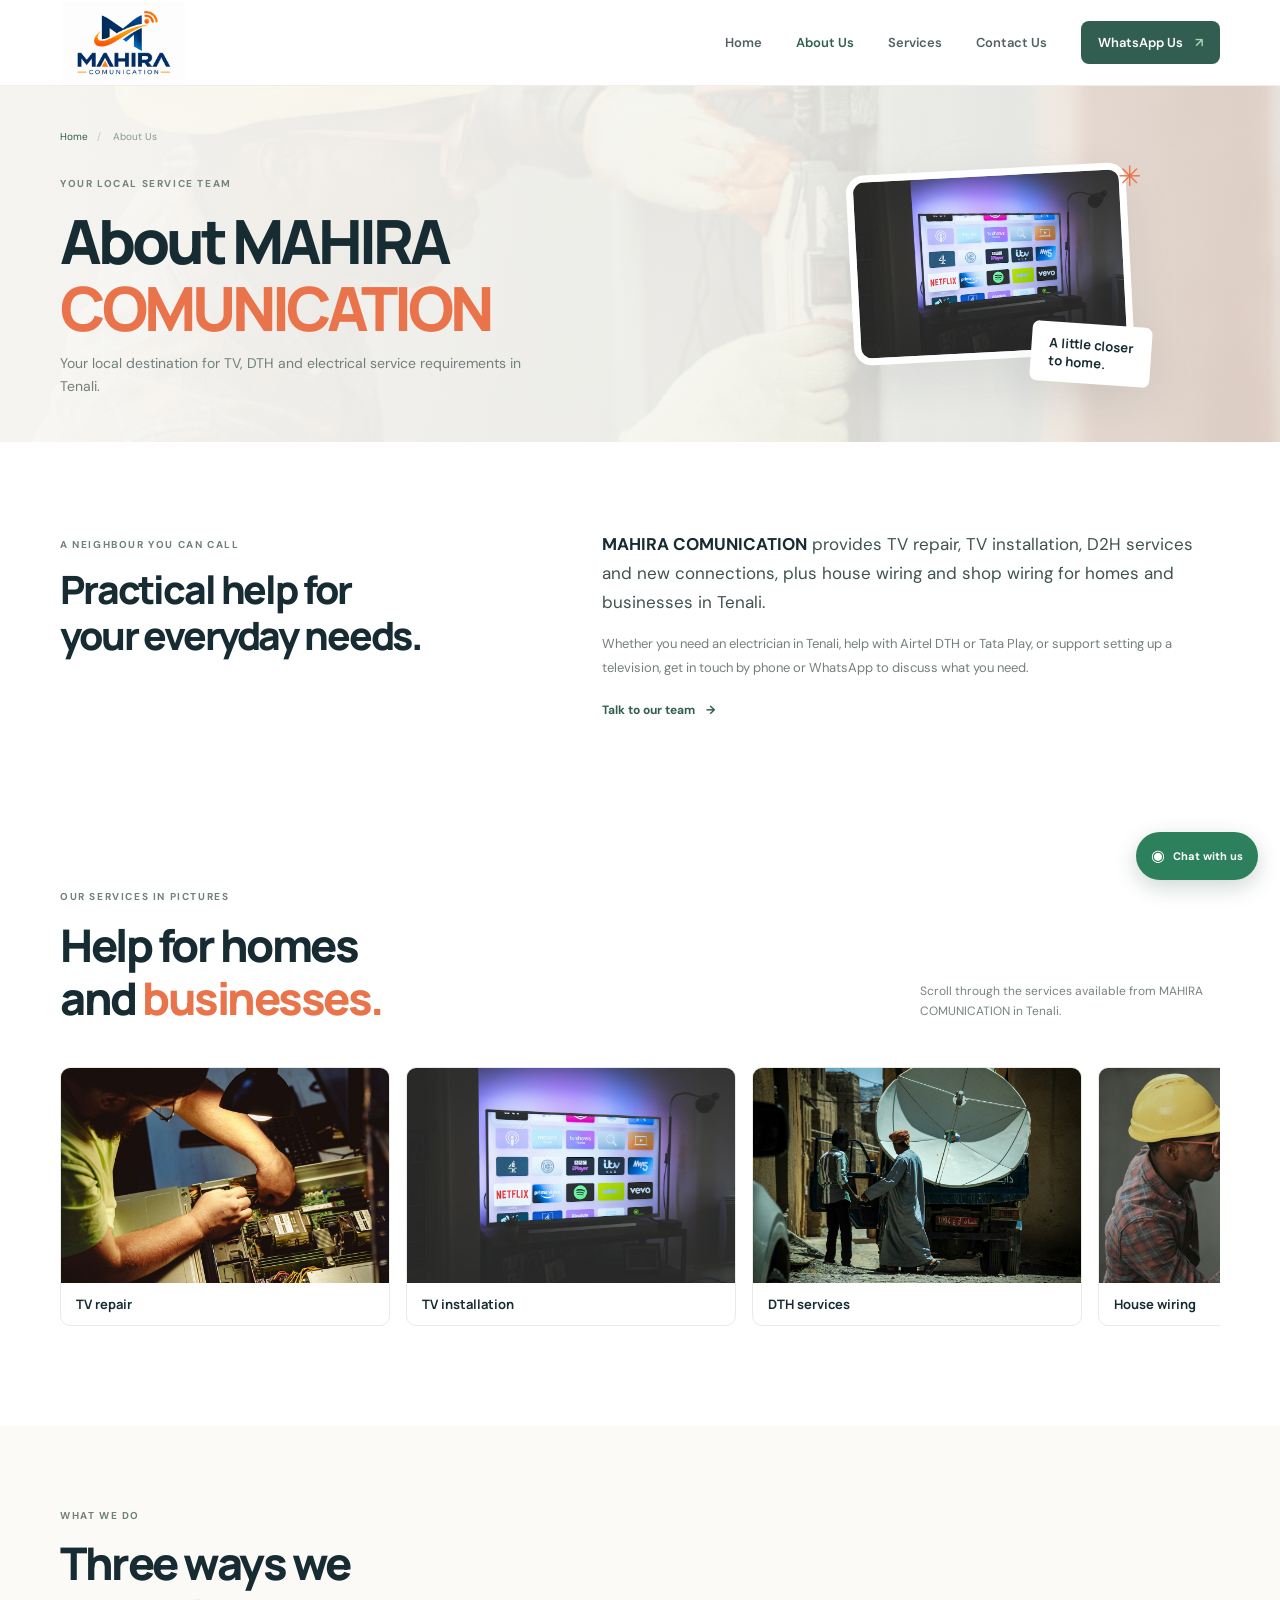
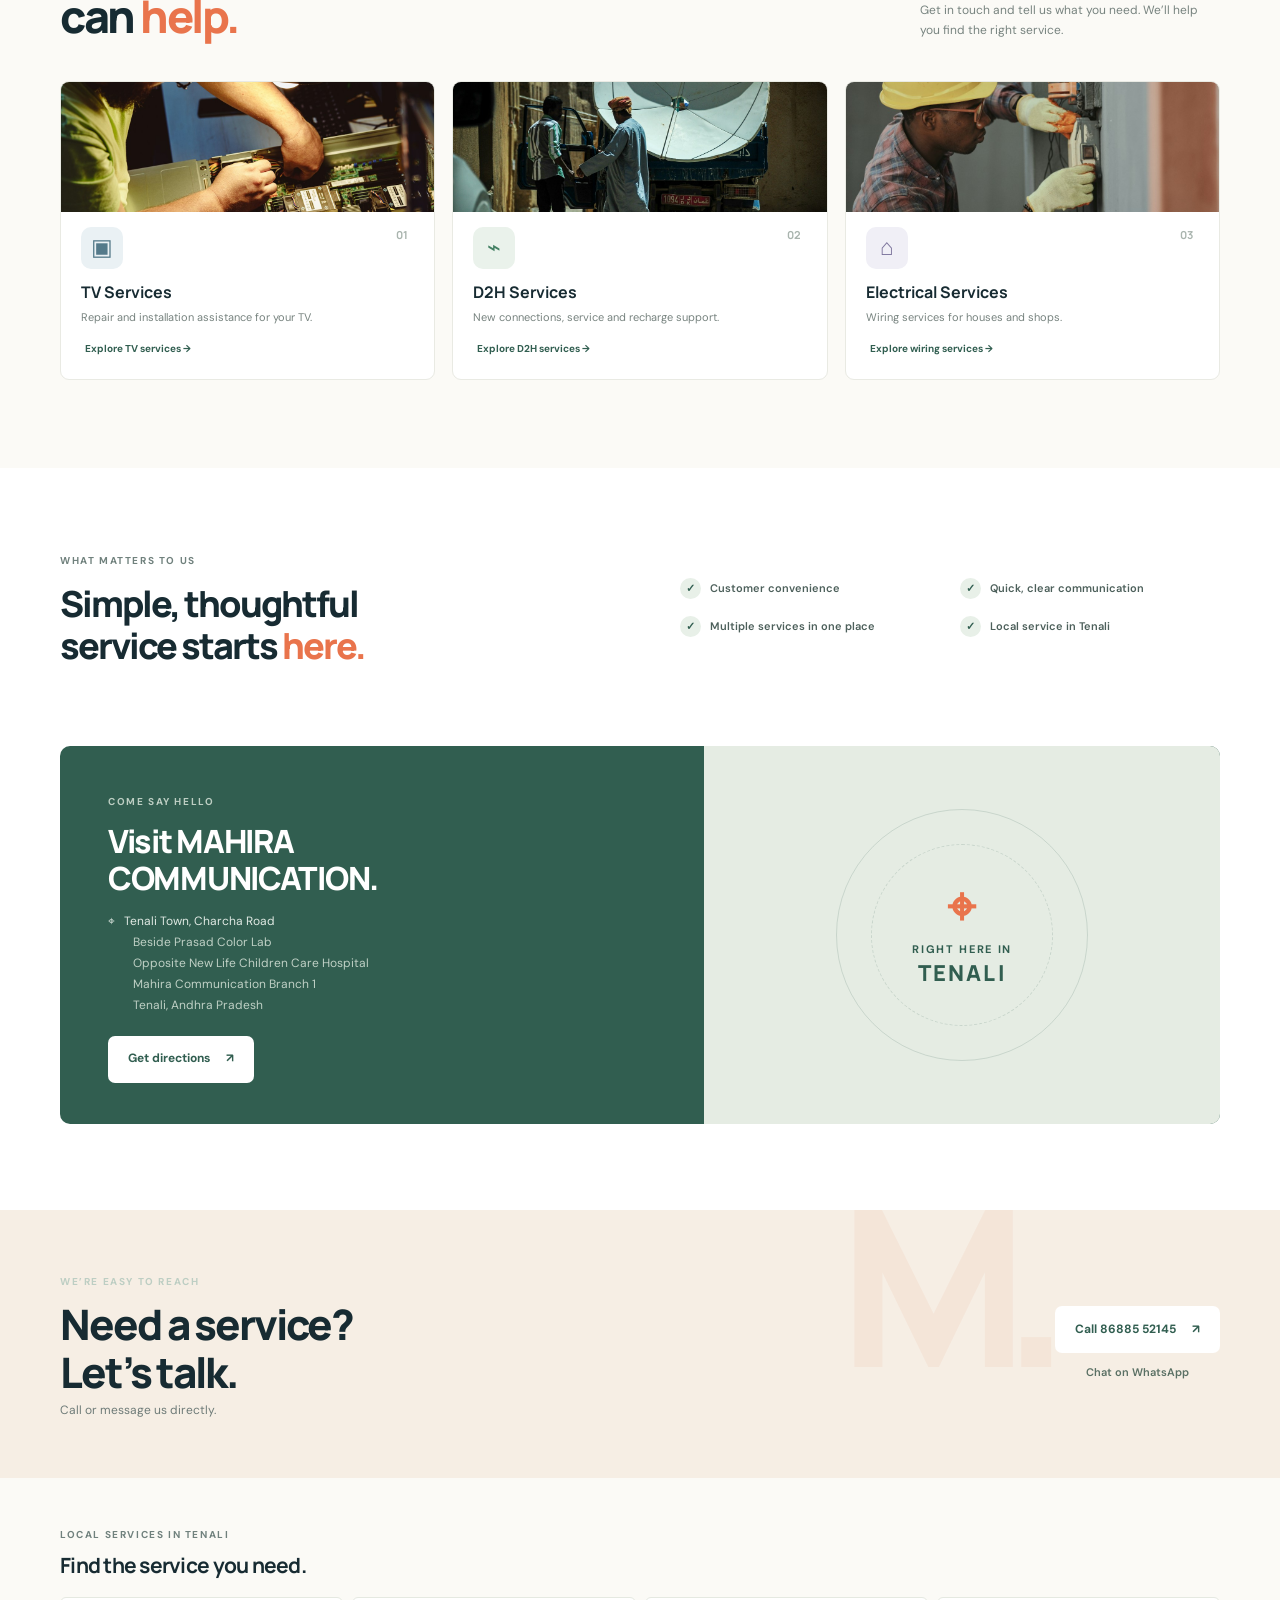
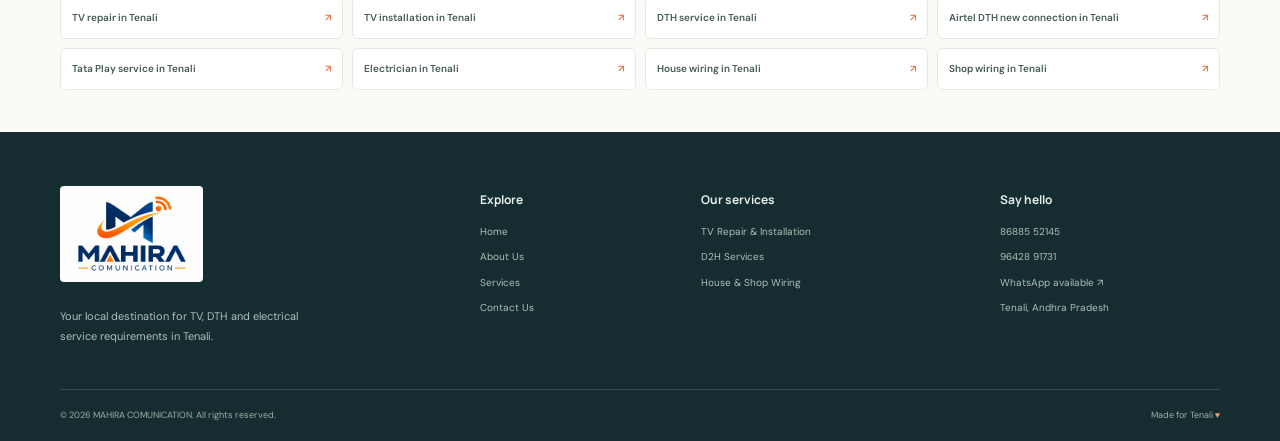
==== about.html @ 8d6451bc "Add MAHIRA COMUNICATION website" ====
<!doctype html>
<html lang="en">
<head>
  <meta charset="utf-8">
  <meta name="viewport" content="width=device-width, initial-scale=1">
  <title>About MAHIRA COMUNICATION | TV &amp; Wiring Services in Tenali</title>
  <meta name="description" content="Meet your local Tenali team for TV repair, TV installation, DTH service, house wiring and shop wiring. Visit MAHIRA COMUNICATION on Charcha Road.">
  <link rel="preconnect" href="https://fonts.googleapis.com"><link rel="preconnect" href="https://fonts.gstatic.com" crossorigin>
  <link href="https://fonts.googleapis.com/css2?family=DM+Sans:wght@400;500;600;700&family=Manrope:wght@400;500;600;700;800&display=swap" rel="stylesheet"><link rel="stylesheet" href="styles.css"><script src="script.js" defer></script>
</head>
<body>
  <header class="site-header"><div class="container header-inner"><a class="brand" href="index.html" aria-label="MAHIRA COMUNICATION home"><img class="brand-logo" src="images/logo.png" alt="MAHIRA COMUNICATION"></a><button class="menu-toggle" type="button" aria-expanded="false" aria-controls="primary-nav" aria-label="Open navigation"><span></span><span></span></button><nav class="primary-nav" id="primary-nav" aria-label="Main navigation"><a href="index.html">Home</a><a class="active" aria-current="page" href="about.html">About Us</a><a href="services.html">Services</a><a href="contact.html">Contact Us</a><a class="nav-whatsapp" href="https://wa.me/918688552145" target="_blank" rel="noopener noreferrer">WhatsApp Us <span>↗</span></a></nav></div></header>
  <main>
    <section class="page-hero about-page-hero"><div class="container page-hero-inner"><div><div class="breadcrumbs"><a href="index.html">Home</a><span>/</span> About Us</div><span class="eyebrow">YOUR LOCAL SERVICE TEAM</span><h1>About MAHIRA<br><span>COMUNICATION</span></h1><p>Your local destination for TV, DTH and electrical service requirements in Tenali.</p></div><div class="page-hero-art about-art"><img class="page-hero-photo" src="images/tv-installation.jpg" alt="Television set up in a home"><span class="about-art-label">A little closer<br>to home.</span><span class="about-art-spark">✳</span></div></div></section>
    <section class="section about-intro"><div class="container about-columns"><div><span class="eyebrow">A NEIGHBOUR YOU CAN CALL</span><h2>Practical help for<br>your everyday needs.</h2></div><div class="about-body"><p class="large-copy"><b>MAHIRA COMUNICATION</b> provides TV repair, TV installation, D2H services and new connections, plus house wiring and shop wiring for homes and businesses in Tenali.</p><p>Whether you need an electrician in Tenali, help with Airtel DTH or Tata Play, or support setting up a television, get in touch by phone or WhatsApp to discuss what you need.</p><a class="text-link" href="contact.html">Talk to our team <span>→</span></a></div></div></section>
    <section class="about-gallery-section"><div class="container"><div class="section-heading"><div><span class="eyebrow">OUR SERVICES IN PICTURES</span><h2>Help for homes<br>and <span class="text-accent">businesses.</span></h2></div><p class="heading-note">Scroll through the services available from MAHIRA COMUNICATION in Tenali.</p></div><div class="about-gallery-track" tabindex="0" role="region" aria-label="Scrollable gallery of our local services"><figure class="about-gallery-card"><img src="images/electronics-technician.jpg" alt="Adult male technician repairing electronic equipment"><figcaption>TV repair</figcaption></figure><figure class="about-gallery-card"><img src="images/tv-installation.jpg" alt="Television set up in a home"><figcaption>TV installation</figcaption></figure><figure class="about-gallery-card"><img src="images/dth-technicians.jpg" alt="Two men handling a satellite dish"><figcaption>DTH services</figcaption></figure><figure class="about-gallery-card"><img src="images/house-wiring.jpg" alt="Electrician working on a home electrical panel"><figcaption>House wiring</figcaption></figure><figure class="about-gallery-card"><img src="images/shop-wiring.jpg" alt="Electrician working on an electrical control panel"><figcaption>Shop wiring</figcaption></figure></div></div></section>
    <section class="about-offerings"><div class="container"><div class="section-heading"><div><span class="eyebrow">WHAT WE DO</span><h2>Three ways we<br>can <span class="text-accent">help.</span></h2></div><p class="heading-note">Get in touch and tell us what you need. We’ll help you find the right service.</p></div><div class="offer-grid"><a class="offer-card" href="services.html#tv-repair"><img class="offer-image" src="images/electronics-technician.jpg" alt="Adult male technician repairing electronic equipment"><span class="offer-number">01</span><span class="service-icon icon-blue">▣</span><h3>TV Services</h3><p>Repair and installation assistance for your TV.</p><span class="offer-link">Explore TV services →</span></a><a class="offer-card" href="services.html#d2h"><img class="offer-image" src="images/dth-technicians.jpg" alt="Two men handling a satellite dish"><span class="offer-number">02</span><span class="service-icon icon-green">⌁</span><h3>D2H Services</h3><p>New connections, service and recharge support.</p><span class="offer-link">Explore D2H services →</span></a><a class="offer-card" href="services.html#wiring"><img class="offer-image" src="images/house-wiring.jpg" alt="Electrician working on an electrical panel"><span class="offer-number">03</span><span class="service-icon icon-purple">⌂</span><h3>Electrical Services</h3><p>Wiring services for houses and shops.</p><span class="offer-link">Explore wiring services →</span></a></div></div></section>
    <section class="section focus-section"><div class="container focus-grid"><div><span class="eyebrow">WHAT MATTERS TO US</span><h2>Simple, thoughtful<br>service starts <span class="text-accent">here.</span></h2></div><div class="focus-list"><div><span>✓</span> Customer convenience</div><div><span>✓</span> Quick, clear communication</div><div><span>✓</span> Multiple services in one place</div><div><span>✓</span> Local service in Tenali</div></div></div></section>
    <section class="address-section"><div class="container address-card"><div class="address-content"><span class="eyebrow eyebrow-light">COME SAY HELLO</span><h2>Visit MAHIRA<br>COMMUNICATION.</h2><p>⌖ &nbsp; Tenali Town, Charcha Road<br><span class="address-indent">Beside Prasad Color Lab<br>Opposite New Life Children Care Hospital<br>Mahira Communication Branch 1<br>Tenali, Andhra Pradesh</span></p><a class="button button-white" href="https://www.google.com/maps/search/?api=1&amp;query=Mahira+Communication+Charcha+Road+Tenali+Andhra+Pradesh" target="_blank" rel="noopener noreferrer">Get directions <span>↗</span></a></div><div class="address-decoration"><div class="address-map-pin">⌖</div><span>RIGHT HERE IN<br><b>TENALI</b></span></div></div></section>
    <section class="cta-section"><div class="container cta-inner"><div><span class="eyebrow eyebrow-light">WE’RE EASY TO REACH</span><h2>Need a service?<br>Let’s talk.</h2><p>Call or message us directly.</p></div><div class="cta-actions"><a class="button button-white" href="tel:+918688552145">Call 86885 52145 <span>↗</span></a><a class="cta-phone-secondary" href="https://wa.me/918688552145" target="_blank" rel="noopener noreferrer">Chat on WhatsApp</a></div><span class="cta-decoration">M.</span></div></section>
    <section class="local-services"><div class="container"><span class="eyebrow">LOCAL SERVICES IN TENALI</span><h2>Find the service you need.</h2><nav class="local-service-links" aria-label="Services in Tenali"><a href="services.html#tv-repair">TV repair in Tenali <span>↗</span></a><a href="services.html#tv-installation">TV installation in Tenali <span>↗</span></a><a href="services.html#d2h">DTH service in Tenali <span>↗</span></a><a href="services.html#d2h">Airtel DTH new connection in Tenali <span>↗</span></a><a href="services.html#d2h">Tata Play service in Tenali <span>↗</span></a><a href="services.html#wiring">Electrician in Tenali <span>↗</span></a><a href="services.html#wiring">House wiring in Tenali <span>↗</span></a><a href="services.html#shop-wiring">Shop wiring in Tenali <span>↗</span></a></nav></div></section>
  </main>
  <footer class="site-footer"><div class="container"><div class="footer-main"><div class="footer-about"><a class="brand brand-footer" href="index.html" aria-label="MAHIRA COMUNICATION home"><img class="brand-logo" src="images/logo.png" alt="MAHIRA COMUNICATION"></a><p>Your local destination for TV, DTH and electrical service requirements in Tenali.</p></div><div class="footer-links"><h3>Explore</h3><a href="index.html">Home</a><a href="about.html">About Us</a><a href="services.html">Services</a><a href="contact.html">Contact Us</a></div><div class="footer-links"><h3>Our services</h3><a href="services.html#tv-repair">TV Repair &amp; Installation</a><a href="services.html#d2h">D2H Services</a><a href="services.html#wiring">House &amp; Shop Wiring</a></div><div class="footer-links footer-contact"><h3>Say hello</h3><a href="tel:+918688552145">86885 52145</a><a href="tel:+919642891731">96428 91731</a><a href="https://wa.me/918688552145" target="_blank" rel="noopener noreferrer">WhatsApp available ↗</a><span>Tenali, Andhra Pradesh</span></div></div><div class="footer-bottom"><span>© 2026 MAHIRA COMUNICATION. All rights reserved.</span><span>Made for Tenali <i>♥</i></span></div></div></footer><a class="floating-whatsapp" href="https://wa.me/918688552145" target="_blank" rel="noopener noreferrer" aria-label="Chat with MAHIRA COMUNICATION on WhatsApp"><span>◉</span><b>Chat with us</b></a>
</body>
</html>
---- styles.css ----
:root{--ink:#172b32;--muted:#697a7d;--cream:#fbfaf6;--paper:#fff;--line:#e8e8e0;--orange:#e9744c;--orange-dark:#cf5e38;--green:#315e50;--green-dark:#244b40;--pale-green:#edf3ef;--blue:#eaf1f4;--shadow:0 18px 50px rgba(23,43,50,.08);--font-body:"DM Sans",sans-serif;--font-heading:"Manrope",sans-serif}*{box-sizing:border-box}html{scroll-behavior:smooth}body{margin:0;color:var(--ink);background:var(--paper);font:16px/1.65 var(--font-body);-webkit-font-smoothing:antialiased}a{color:inherit;text-decoration:none}button,input,select,textarea{font:inherit}.container{width:min(1160px,calc(100% - 64px));margin:0 auto}.site-header{height:86px;background:rgba(255,255,255,.97);border-bottom:1px solid #efeee9;position:relative;z-index:5}.header-inner{height:100%;display:flex;align-items:center;justify-content:space-between}.brand{display:inline-flex;align-items:center;gap:11px}.brand-mark{width:42px;height:42px;display:grid;place-content:center;border-radius:13px;background:var(--green);color:#fff;font:800 20px var(--font-heading);letter-spacing:-2px}.brand-mark span{color:#f6a178}.brand-name{display:flex;flex-direction:column;font:800 13px/1.3 var(--font-heading);letter-spacing:.045em}.brand-name b{font-weight:800}.brand-name small{margin-top:3px;color:#74817f;font:700 9px var(--font-body);letter-spacing:.13em}.primary-nav{display:flex;align-items:center;gap:34px;font-size:13px;font-weight:600;color:#536164}.primary-nav>a:not(.nav-whatsapp){transition:color .2s}.primary-nav>a:hover,.primary-nav>a.active{color:var(--green)}.nav-whatsapp{padding:11px 17px;border-radius:8px;color:white;background:var(--green);transition:background .2s}.nav-whatsapp:hover{background:var(--green-dark)}.nav-whatsapp span{margin-left:9px;color:#a9d2b6}.menu-toggle{display:none}.hero{position:relative;overflow:hidden;background:var(--cream);padding:72px 0 0}.hero-grid{display:grid;grid-template-columns:1fr 1fr;align-items:center;min-height:445px;padding-bottom:64px}.hero-copy{padding:8px 0 23px}.eyebrow{display:inline-block;color:#70817d;font-size:10px;line-height:1.5;font-weight:700;letter-spacing:.16em}.eyebrow-dot{display:inline-block;width:7px;height:7px;background:var(--orange);border-radius:50%;margin:0 8px 1px 0}.hero h1,.page-hero h1{font:800 clamp(43px,5.2vw,68px)/1.09 var(--font-heading);letter-spacing:-.065em;margin:19px 0 17px}.hero h1 span,.page-hero h1 span{color:var(--orange)}.hero-lead{max-width:440px;margin:0;color:#45585a;font-size:18px;line-height:1.6}.hero-services{margin:12px 0 27px;color:#71807f;font-size:12px}.hero-services i{font-style:normal;color:var(--orange);padding:0 4px}.button-row{display:flex;gap:12px;align-items:center;flex-wrap:wrap}.button{display:inline-flex;min-height:47px;align-items:center;justify-content:center;gap:16px;padding:0 19px;border:1px solid transparent;border-radius:7px;font-size:12px;font-weight:700;transition:transform .2s,background .2s,border-color .2s}.button:hover{transform:translateY(-2px)}.button-primary{background:var(--orange);color:#fff}.button-primary:hover{background:var(--orange-dark)}.button-light{background:#fff;border-color:#e9e8e1;color:var(--ink)}.button-light:hover{border-color:#bac9bd}.button-icon{font-weight:700;transform:rotate(-45deg);font-size:14px}.whatsapp-glyph{color:#328d69;font-size:18px}.hero-note{margin-top:20px;color:#788381;font-size:11px}.note-check{display:inline-grid;place-items:center;width:17px;height:17px;margin-right:6px;border-radius:50%;background:#e3eee4;color:var(--green);font-weight:bold}.hero-visual{height:420px;position:relative;display:grid;place-items:center}.hero-visual img{position:relative;width:min(100%,490px);z-index:1;filter:drop-shadow(0 23px 21px rgba(40,56,50,.11))}.visual-orbit{position:absolute;border:1px solid #e4e6dd;border-radius:50%}.orbit-one{width:365px;height:365px}.orbit-two{width:285px;height:285px;border-style:dashed;opacity:.7}.visual-tag{position:absolute;z-index:2;display:flex;align-items:center;gap:10px;padding:11px 14px;border:1px solid #efeee9;border-radius:8px;background:#fff;box-shadow:0 10px 28px rgba(23,43,50,.08)}.tag-top{top:63px;right:-7px}.tag-bottom{bottom:46px;left:7px}.tag-icon{display:grid;place-items:center;width:33px;height:33px;border-radius:8px;background:#e8f1e8;color:var(--green);font-size:20px}.tag-orange{background:#fcf0e9;color:var(--orange)}.visual-tag b,.visual-tag small{display:block}.visual-tag b{font-size:11px}.visual-tag small{color:#899391;font-size:9px}.visual-spark{position:absolute;color:var(--orange);font-size:22px}.spark-one{top:63px;left:27px}.spark-two{right:22px;bottom:94px;color:#9cb89f}.hero-bottom{border-top:1px solid #ecece4}.hero-bottom-inner{height:56px;display:flex;align-items:center;justify-content:space-between;color:#85908d;font-size:9px;font-weight:700;letter-spacing:.12em}.hero-bottom-inner i{font-style:normal;color:var(--orange)}.hero-location{color:#4d625c;font-size:11px;letter-spacing:0}.section{padding:94px 0}.section-heading{display:flex;align-items:flex-end;justify-content:space-between;margin-bottom:38px}.section-heading h2,.why-intro h2,.location-inner h2,.about-columns h2,.focus-grid h2{font:800 clamp(32px,4vw,45px)/1.18 var(--font-heading);letter-spacing:-.055em;margin:10px 0 0}.text-accent{color:var(--orange)}.text-link{font-size:12px;font-weight:700;color:var(--green)}.text-link span{display:inline-block;margin-left:8px;transition:transform .2s}.text-link:hover span{transform:translateX(4px)}.service-grid{display:grid;grid-template-columns:repeat(4,1fr);gap:15px}.service-card{position:relative;min-height:216px;padding:22px 19px;border:1px solid #ebece6;border-radius:9px;background:white;transition:transform .2s,box-shadow .2s,border-color .2s}.service-card:hover{transform:translateY(-4px);box-shadow:var(--shadow);border-color:#d9e2d9}.service-icon{display:grid;place-items:center;width:42px;height:42px;border-radius:10px;font-size:23px;font-weight:500}.icon-blue{color:#547a8a;background:#eaf1f4}.icon-orange{color:#cf704d;background:#fcf0e9}.icon-green{color:#438063;background:#eaf2eb}.icon-purple{color:#7b739b;background:#f0eff6}.icon-yellow{color:#a5873e;background:#f8f2e4}.card-number{position:absolute;right:19px;top:26px;color:#b4bdb9;font:700 10px var(--font-heading)}.service-card h3{margin:20px 0 6px;font:700 15px var(--font-heading)}.service-card p{max-width:205px;margin:0;color:#788481;font-size:11px;line-height:1.7}.card-arrow{position:absolute;bottom:18px;right:19px;color:var(--orange);font-size:16px}.why-section{padding:80px 0;background:var(--green);color:#fff}.why-grid{display:grid;grid-template-columns:.85fr 1.15fr;gap:100px;align-items:center}.eyebrow-light{color:#bdcec3}.why-intro h2{font-size:43px}.why-intro h2 span{color:#efaa84}.why-intro p{max-width:335px;margin:16px 0 24px;color:#d1dfd7;font-size:13px}.button-white{background:#fff;color:var(--green)}.button-white:hover{background:#f1f4ee}.why-points{border-top:1px solid rgba(255,255,255,.2)}.why-point{display:grid;grid-template-columns:38px 1fr 20px;align-items:center;gap:12px;min-height:76px;border-bottom:1px solid rgba(255,255,255,.2)}.why-point>span{color:#a9c3b2;font-size:10px;font-weight:700}.why-point h3{margin:0 0 2px;font:700 13px var(--font-heading)}.why-point p{margin:0;color:#c4d4cb;font-size:11px}.why-point>b{color:#e9a682;font-weight:400}.location-strip{padding:56px 0}.location-inner{display:flex;align-items:center;gap:23px}.location-pin{display:grid;place-items:center;flex:0 0 55px;height:55px;border-radius:50%;background:#eef3eb;color:var(--green);font-size:25px}.location-inner h2{font-size:25px;margin-top:5px}.location-inner p{margin:4px 0 0;color:var(--muted);font-size:12px}.location-inner .button{margin-left:auto}.button-outline{border-color:#dfe5dd;background:transparent;color:var(--green)}.button-outline:hover{border-color:var(--green);background:#f7f9f5}.cta-section{position:relative;overflow:hidden;padding:57px 0;background:#f6eee4}.cta-inner{position:relative;display:flex;align-items:center;justify-content:space-between}.cta-inner h2{position:relative;z-index:1;margin:7px 0 4px;font:800 clamp(31px,3.8vw,42px)/1.15 var(--font-heading);letter-spacing:-.05em}.cta-inner p{margin:0;color:#6e7b78;font-size:12px}.cta-actions{position:relative;z-index:1;display:flex;flex-direction:column;align-items:center;gap:10px}.cta-phone-secondary{color:#5a7064;font-size:11px;font-weight:600}.cta-decoration{position:absolute;right:175px;top:-83px;color:rgba(233,116,76,.07);font:800 220px/.9 var(--font-heading);letter-spacing:-.12em;pointer-events:none}.site-footer{padding:54px 0 0;background:#152d30;color:white}.footer-main{display:grid;grid-template-columns:1.7fr .8fr 1.15fr 1fr;gap:45px;padding-bottom:42px}.brand-footer .brand-mark{background:#315e50}.brand-footer .brand-name small{color:#a8bbb2}.footer-about p{max-width:255px;margin:17px 0 0;color:#afc0b8;font-size:11px;line-height:1.8}.footer-links{display:flex;flex-direction:column;align-items:flex-start;gap:9px}.footer-links h3{margin:5px 0 7px;color:#e7eee9;font:700 12px var(--font-heading)}.footer-links>a,.footer-links>span{color:#afc0b8;font-size:10px;transition:color .2s}.footer-links>a:hover{color:#f1a57e}.footer-bottom{min-height:52px;display:flex;align-items:center;justify-content:space-between;border-top:1px solid rgba(255,255,255,.14);color:#9cb0a7;font-size:9px}.footer-bottom i{font-style:normal;color:#e99675}.floating-whatsapp{position:fixed;z-index:4;right:22px;bottom:20px;display:flex;align-items:center;gap:8px;padding:11px 15px;border-radius:30px;background:#2c805b;color:#fff;box-shadow:0 7px 22px rgba(20,54,40,.2);font-size:11px}.floating-whatsapp span{font-size:16px}.floating-whatsapp:hover{background:#226c4b}
.page-hero{overflow:hidden;background:var(--cream)}.page-hero-inner{min-height:356px;display:flex;align-items:center;justify-content:space-between;position:relative}.breadcrumbs{margin-bottom:23px;color:#8b9793;font-size:10px}.breadcrumbs a{color:var(--green)}.breadcrumbs span{padding:0 9px;color:#c0c7c2}.page-hero .eyebrow{color:#74837e}.page-hero h1{font-size:clamp(43px,5vw,61px);margin:13px 0 11px}.page-hero p{max-width:490px;margin:0;color:#71807d;font-size:14px}.page-hero-art{position:relative;display:grid;place-items:center;width:350px;height:285px;margin-right:55px}.about-art-mark{display:grid;place-items:center;width:165px;height:165px;border-radius:47px;background:var(--green);color:#fff;font:800 89px var(--font-heading);letter-spacing:-12px;box-shadow:0 26px 60px rgba(49,94,80,.2);transform:rotate(-7deg)}.about-art-mark span{color:#f6a178}.about-art-label{position:absolute;right:14px;bottom:22px;padding:12px 18px;border-radius:7px;background:white;box-shadow:var(--shadow);font:700 13px/1.4 var(--font-heading);transform:rotate(4deg)}.about-art-spark{position:absolute;top:32px;right:24px;color:var(--orange);font-size:28px}.about-art:before,.about-art:after{content:"";position:absolute;border:1px solid #e5e8de;border-radius:50%}.about-art:before{width:255px;height:255px}.about-art:after{width:205px;height:205px;border-style:dashed}.about-art-mark,.about-art-label,.about-art-spark{z-index:1}.about-intro{padding:88px 0}.about-columns{display:grid;grid-template-columns:.85fr 1.15fr;gap:85px}.about-columns h2{font-size:39px}.about-body p{margin:0 0 15px;color:#72807d;font-size:13px;line-height:1.85}.about-body p.large-copy{color:#405251;font-size:17px;line-height:1.7}.about-body b{color:var(--ink)}.about-body .text-link{display:inline-block;margin-top:6px}.about-offerings{padding:75px 0 88px;background:var(--cream)}.heading-note{max-width:300px;margin:0 0 3px;color:#77837f;font-size:12px}.offer-grid{display:grid;grid-template-columns:repeat(3,1fr);gap:17px}.offer-card{position:relative;min-height:238px;padding:24px;border:1px solid #e9eae3;border-radius:9px;background:#fff;transition:transform .2s,box-shadow .2s}.offer-card:hover{transform:translateY(-4px);box-shadow:var(--shadow)}.offer-number{position:absolute;right:23px;top:25px;color:#a9b4ae;font:700 11px var(--font-heading)}.offer-card h3{margin:19px 0 5px;font:700 16px var(--font-heading)}.offer-card p{margin:0;color:#77837f;font-size:11px}.offer-link{position:absolute;left:24px;bottom:22px;color:var(--green);font-size:10px;font-weight:700}.focus-section{padding:78px 0}.focus-grid{display:grid;grid-template-columns:1fr 1fr;align-items:center;gap:80px}.focus-grid h2{font-size:36px}.focus-list{display:grid;grid-template-columns:1fr 1fr;gap:17px 20px}.focus-list>div{display:flex;align-items:center;gap:9px;color:#4d605b;font-size:11px;font-weight:600}.focus-list>div span{display:grid;place-items:center;width:21px;height:21px;border-radius:50%;background:#e8f0e8;color:var(--green);font-size:11px}.address-section{padding:0 0 86px}.address-card{min-height:310px;display:grid;grid-template-columns:1fr .8fr;overflow:hidden;border-radius:10px;background:var(--green);color:#fff}.address-content{padding:41px 48px}.address-content h2{margin:10px 0 14px;font:800 32px/1.15 var(--font-heading);letter-spacing:-.04em}.address-content>p{margin:0 0 20px;color:#e0e9e3;font-size:12px;line-height:1.75}.address-indent{display:inline-block;margin-left:25px;color:#bfd0c5}.address-decoration{position:relative;display:grid;place-content:center;text-align:center;background:#e5ece3;color:var(--green);font-size:11px;font-weight:700;letter-spacing:.15em}.address-decoration:before,.address-decoration:after{position:absolute;content:"";border:1px solid rgba(49,94,80,.16);border-radius:50%;left:50%;top:50%;transform:translate(-50%,-50%)}.address-decoration:before{width:250px;height:250px}.address-decoration:after{width:180px;height:180px;border-style:dashed}.address-decoration>*{position:relative;z-index:1}.address-map-pin{font-size:50px;color:var(--orange);line-height:1}.address-decoration>span{margin-top:8px}.address-decoration b{font:800 22px var(--font-heading);letter-spacing:.1em}.services-art{margin-right:60px}.services-art:before{content:"";position:absolute;width:250px;height:250px;border-radius:50%;background:#e8efe7}.services-art:after{content:"";position:absolute;width:210px;height:210px;border:1px dashed #bccbbd;border-radius:50%}.services-art-icon{position:relative;z-index:1;color:var(--green);font:400 125px/1 var(--font-heading);transform:translate(-17px,-6px)}.services-art-note{position:absolute;z-index:2;right:3px;bottom:32px;padding:13px 18px;border-radius:7px;background:#fff;box-shadow:var(--shadow);color:var(--green);font:800 12px/1.55 var(--font-heading);letter-spacing:.08em;transform:rotate(4deg)}.services-hero .about-art-spark{right:5px}.services-list{padding:36px 0 77px}.service-detail{display:grid;grid-template-columns:36px 54px minmax(220px,1fr) auto;align-items:center;gap:17px;padding:25px 0;border-bottom:1px solid #e9ece6;scroll-margin-top:25px}.detail-number{align-self:start;padding-top:11px;color:#aab5b0;font:700 11px var(--font-heading)}.detail-icon{display:grid;place-items:center;width:49px;height:49px;border-radius:11px;font-size:25px}.detail-copy .eyebrow{font-size:9px}.detail-copy h2{margin:3px 0 5px;font:700 19px var(--font-heading);letter-spacing:-.03em}.detail-copy p{max-width:620px;margin:0;color:#73817d;font-size:11px;line-height:1.7}.detail-tags{display:flex;flex-wrap:wrap;gap:6px;margin-top:10px}.detail-tags span{padding:4px 8px;border-radius:20px;background:#f3f5f1;color:#64746e;font-size:9px}.service-detail>.button{white-space:nowrap;font-size:10px;padding:0 13px;gap:9px}.services-coverage{padding:43px 0;background:var(--cream)}.coverage-inner{display:flex;align-items:center;gap:18px}.coverage-icon{display:grid;place-items:center;flex:0 0 47px;height:47px;border-radius:50%;background:#e8f0e8;color:var(--green);font-size:23px}.coverage-inner h2{margin:3px 0;font:700 19px var(--font-heading)}.coverage-inner p{margin:0;color:#75827e;font-size:11px}.coverage-inner .button{margin-left:auto}.contact-hero .page-hero-inner{min-height:334px}.contact-art{margin-right:60px}.contact-art:before{content:"";position:absolute;width:250px;height:250px;border-radius:50%;background:#f8e9dc}.contact-art:after{content:"";position:absolute;width:205px;height:205px;border:1px dashed #dbbfae;border-radius:50%}.contact-art-bubble{position:relative;z-index:1;display:grid;place-items:center;width:145px;height:110px;border-radius:45% 48% 48% 12%;background:#fff;box-shadow:var(--shadow);font:800 40px var(--font-heading);letter-spacing:-.07em;transform:rotate(-7deg)}.contact-art-bubble span{color:var(--orange)}.contact-art-swoop{position:absolute;z-index:1;left:35px;bottom:28px;color:var(--green);font-size:37px;transform:rotate(12deg)}.contact-art .about-art-spark{right:23px}.contact-main{padding:55px 0 83px;background:#fff}.contact-cards{display:grid;grid-template-columns:repeat(3,1fr);gap:15px}.contact-card{min-height:228px;padding:21px;border:1px solid #e8ebe5;border-radius:9px}.contact-icon{display:grid;place-items:center;width:37px;height:37px;margin-bottom:12px;border-radius:9px;font-size:20px}.contact-card .eyebrow{font-size:9px}.contact-card h2{margin:4px 0 8px;font:700 19px var(--font-heading)}.contact-phone{display:block;margin:2px 0;color:#354b46;font:700 14px var(--font-heading)}.contact-card>p{min-height:42px;margin:0 0 13px;color:#73817d;font-size:11px;line-height:1.7}.contact-card .button{min-height:39px;margin-top:4px;font-size:10px}.contact-card-actions{display:flex;gap:15px;margin-top:12px;padding-top:10px;border-top:1px solid #edf0ea}.contact-card-actions a{color:var(--green);font-size:9px;font-weight:700}.contact-card .text-link{display:inline-block;margin-top:1px;font-size:10px}.contact-lower{display:grid;grid-template-columns:1.1fr .9fr;gap:22px;margin-top:23px;align-items:stretch}.map-frame{position:relative;min-height:485px;overflow:hidden;border-radius:9px;background:#edf0eb}.map-frame iframe{width:100%;height:100%;min-height:485px;border:0;filter:saturate(.76)}.map-open{position:absolute;left:13px;bottom:13px;padding:9px 12px;border-radius:6px;background:#fff;box-shadow:0 3px 15px rgba(23,43,50,.12);color:var(--green);font-size:10px;font-weight:700}.enquiry-panel{padding:28px 30px;border:1px solid #e8ebe5;border-radius:9px}.enquiry-panel h2{margin:5px 0 7px;font:800 27px/1.2 var(--font-heading);letter-spacing:-.04em}.enquiry-panel>p{margin:0 0 20px;color:#76827f;font-size:11px}.enquiry-panel form{display:flex;flex-direction:column}.enquiry-panel label{margin:11px 0 5px;font-size:10px;font-weight:700}.enquiry-panel label span{color:#929b96;font-weight:400}.enquiry-panel input,.enquiry-panel select,.enquiry-panel textarea{width:100%;padding:10px 11px;border:1px solid #e3e8e1;border-radius:6px;outline:none;background:#fff;color:var(--ink);font-size:11px}.enquiry-panel input:focus,.enquiry-panel select:focus,.enquiry-panel textarea:focus{border-color:#73917a;box-shadow:0 0 0 3px rgba(49,94,80,.08)}.enquiry-panel input::placeholder,.enquiry-panel textarea::placeholder{color:#a2aaa5}.enquiry-panel textarea{resize:vertical;min-height:74px}.form-submit{width:100%;margin-top:18px;cursor:pointer}.form-note{margin:9px 0 0;color:#86918d;font-size:9px;text-align:center}.contact-final{padding:36px 0;background:var(--green);color:#fff}.contact-final-inner{display:flex;align-items:center;gap:17px}.contact-final-inner>span{color:#efaa84;font-size:27px}.contact-final h2{margin:0 0 3px;font:700 19px var(--font-heading)}.contact-final p{margin:0;color:#d1dfd7;font-size:11px}.contact-final-actions{display:flex;align-items:center;gap:18px;margin-left:auto}.contact-final-actions .button{min-height:40px}.contact-final-actions>a:last-child{color:#e0ebe3;font-size:10px;font-weight:700}
@media(max-width:900px){.container{width:min(100% - 42px,740px)}.primary-nav{gap:20px}.hero-grid{grid-template-columns:1.05fr .95fr}.hero-visual{height:365px}.hero-visual img{width:110%}.tag-top{right:-5px}.orbit-one{width:310px;height:310px}.orbit-two{width:245px;height:245px}.service-grid{grid-template-columns:repeat(2,1fr)}.service-card{min-height:190px}.why-grid{gap:50px}.footer-main{grid-template-columns:1.4fr 1fr 1fr;gap:32px}.footer-about{grid-row:span 2}.page-hero-art{margin-right:5px}.about-columns{gap:45px}.service-detail{grid-template-columns:27px 48px minmax(180px,1fr);gap:12px}.service-detail>.button{grid-column:3;justify-self:start;margin-top:5px}.contact-lower{grid-template-columns:1fr .95fr}.enquiry-panel{padding:23px}.contact-final-actions{gap:10px}}@media(max-width:680px){.container{width:calc(100% - 38px)}.site-header{height:72px}.brand-mark{width:38px;height:38px}.brand-name{font-size:12px}.menu-toggle{display:flex;width:40px;height:40px;flex-direction:column;align-items:center;justify-content:center;gap:5px;border:1px solid #e7eae3;border-radius:7px;background:#fff}.menu-toggle span{display:block;width:17px;height:2px;background:var(--green);transition:transform .2s}.menu-toggle[aria-expanded=true] span:first-child{transform:translateY(3.5px) rotate(45deg)}.menu-toggle[aria-expanded=true] span:last-child{transform:translateY(-3.5px) rotate(-45deg)}.primary-nav{position:absolute;top:71px;left:0;right:0;display:none;align-items:stretch;gap:0;padding:8px 19px 17px;border-bottom:1px solid #e9ece5;background:#fff;box-shadow:0 12px 18px rgba(23,43,50,.07)}.primary-nav.is-open{display:flex;flex-direction:column}.primary-nav>a:not(.nav-whatsapp){padding:11px 2px;border-bottom:1px solid #f0f1ec}.primary-nav .nav-whatsapp{margin-top:11px;text-align:center}.hero{padding-top:44px}.hero-grid{display:flex;flex-direction:column;align-items:stretch;padding-bottom:25px}.hero-copy{padding:0}.hero h1{font-size:48px;margin:15px 0 12px}.hero-lead{font-size:16px}.hero-services{max-width:330px;line-height:1.8}.hero-visual{width:min(100%,390px);height:285px;align-self:center;margin-top:15px}.hero-visual img{width:min(100%,360px)}.orbit-one{width:255px;height:255px}.orbit-two{width:205px;height:205px}.tag-top{top:25px;right:0}.tag-bottom{bottom:20px;left:-4px}.visual-spark{font-size:16px}.spark-one{top:30px;left:12px}.spark-two{right:13px;bottom:65px}.visual-tag{padding:8px 10px;gap:7px}.tag-icon{width:27px;height:27px;font-size:16px}.visual-tag b{font-size:9px}.visual-tag small{font-size:8px}.hero-bottom-inner{height:auto;min-height:54px;gap:8px}.hero-bottom-inner>span:first-child,.hero-bottom-inner>span:last-child{display:none}.hero-bottom-inner{justify-content:center}.section{padding:65px 0}.section-heading{align-items:flex-start;gap:15px;margin-bottom:26px}.section-heading h2,.why-intro h2,.location-inner h2,.about-columns h2,.focus-grid h2{font-size:34px}.section-heading>.text-link{max-width:110px;margin-top:18px;font-size:10px;line-height:1.6}.service-grid{gap:10px}.service-card{min-height:188px;padding:17px 14px}.service-card h3{font-size:13px;margin-top:16px}.service-card p{font-size:10px}.card-number{right:13px;top:20px;font-size:9px}.card-arrow{right:13px;bottom:12px}.service-icon{width:36px;height:36px;font-size:20px}.why-section{padding:60px 0}.why-grid{grid-template-columns:1fr;gap:33px}.why-intro h2{font-size:37px}.why-point{min-height:69px}.location-strip{padding:39px 0}.location-inner{align-items:flex-start;gap:13px;flex-wrap:wrap}.location-pin{flex-basis:42px;height:42px;font-size:20px}.location-inner>div:nth-child(2){width:calc(100% - 58px)}.location-inner h2{font-size:21px}.location-inner p{font-size:11px}.location-inner .button{margin:2px 0 0 55px;min-height:40px}.cta-section{padding:43px 0}.cta-inner{align-items:flex-start;gap:25px;flex-direction:column}.cta-inner h2{font-size:34px}.cta-actions{align-items:flex-start}.cta-decoration{right:0;top:-25px;font-size:155px}.site-footer{padding-top:40px}.footer-main{grid-template-columns:1fr 1fr;gap:27px 18px;padding-bottom:27px}.footer-about{grid-column:1/-1;grid-row:auto}.footer-about p{max-width:310px}.footer-links h3{margin-top:0}.footer-bottom{align-items:flex-start;gap:8px;padding:13px 0;font-size:8px}.footer-bottom span:last-child{white-space:nowrap}.floating-whatsapp{right:13px;bottom:13px;padding:10px 13px}.page-hero-inner{min-height:0;padding-top:24px;padding-bottom:28px;display:block}.breadcrumbs{margin-bottom:16px}.page-hero h1{font-size:45px;margin:11px 0}.page-hero p{font-size:12px;max-width:350px}.page-hero-art{width:100%;height:190px;margin:13px auto 0}.about-art-mark{width:117px;height:117px;border-radius:34px;font-size:65px;letter-spacing:-9px}.about-art:before{width:175px;height:175px}.about-art:after{width:145px;height:145px}.about-art-label{right:calc(50% - 112px);bottom:8px;padding:8px 12px;font-size:11px}.about-art-spark{top:4px;right:calc(50% - 107px);font-size:21px}.about-intro{padding:57px 0}.about-columns{grid-template-columns:1fr;gap:21px}.about-columns h2{font-size:32px}.about-body p.large-copy{font-size:15px}.about-body p{font-size:12px}.about-offerings{padding:55px 0}.heading-note{max-width:145px;font-size:10px}.offer-grid{grid-template-columns:1fr;gap:10px}.offer-card{min-height:190px;padding:18px}.offer-card h3{margin-top:13px}.offer-link{left:18px;bottom:16px}.offer-number{right:18px;top:20px}.focus-section{padding:56px 0}.focus-grid{grid-template-columns:1fr;gap:24px}.focus-grid h2{font-size:31px}.focus-list{gap:12px 8px}.focus-list>div{font-size:10px}.address-section{padding-bottom:57px}.address-card{grid-template-columns:1fr}.address-content{padding:30px 24px}.address-content h2{font-size:29px}.address-decoration{min-height:190px}.address-decoration:before{width:170px;height:170px}.address-decoration:after{width:132px;height:132px}.services-hero .page-hero-art{height:175px}.services-art:before{width:170px;height:170px}.services-art:after{width:140px;height:140px}.services-art-icon{font-size:85px}.services-art-note{right:calc(50% - 106px);bottom:11px;padding:9px 13px;font-size:10px}.services-hero .about-art-spark{right:calc(50% - 104px);top:3px}.services-list{padding:17px 0 50px}.service-detail{grid-template-columns:26px 43px 1fr;gap:10px;padding:19px 0}.detail-icon{width:40px;height:40px;font-size:21px}.detail-copy h2{font-size:16px;line-height:1.4}.detail-copy p{font-size:10px}.detail-tags{gap:5px}.detail-tags span{font-size:8px;padding:4px 7px}.service-detail>.button{grid-column:2/4;margin-top:5px;min-height:39px}.coverage-inner{flex-wrap:wrap;gap:12px}.coverage-inner>div{width:calc(100% - 59px)}.coverage-inner h2{font-size:16px}.coverage-inner p{font-size:10px}.coverage-inner .button{margin:2px 0 0 59px;min-height:39px}.contact-hero .page-hero-inner{min-height:0}.contact-art{height:170px}.contact-art:before{width:170px;height:170px}.contact-art:after{width:140px;height:140px}.contact-art-bubble{width:112px;height:83px;font-size:33px}.contact-art-swoop{left:calc(50% - 93px);bottom:9px;font-size:28px}.contact-art .about-art-spark{right:calc(50% - 95px);top:3px}.contact-main{padding:32px 0 55px}.contact-cards{grid-template-columns:1fr;gap:10px}.contact-card{min-height:auto;padding:17px}.contact-card>p{min-height:0}.contact-lower{grid-template-columns:1fr;gap:14px;margin-top:14px}.map-frame,.map-frame iframe{min-height:280px}.enquiry-panel{padding:22px 18px}.enquiry-panel h2{font-size:25px}.contact-final{padding:27px 0}.contact-final-inner{align-items:flex-start;gap:10px}.contact-final-inner>span{font-size:20px}.contact-final h2{font-size:15px}.contact-final p{font-size:10px}.contact-final-actions{align-items:flex-start;flex-direction:column;gap:6px;margin-left:auto}.contact-final-actions .button{min-height:36px;padding:0 11px;font-size:9px}.contact-final-actions>a:last-child{font-size:9px}.page-hero-art{margin-left:auto;margin-right:auto}}
@media(max-width:380px){.container{width:calc(100% - 30px)}.hero h1{font-size:42px}.button-row{gap:8px}.button-row .button{padding:0 13px;font-size:10px}.service-card{padding:14px 11px}.service-card h3{font-size:12px}.focus-list{grid-template-columns:1fr}.contact-final-inner{flex-wrap:wrap}.contact-final-actions{flex-direction:row;margin-left:30px}}
.site-header .brand-logo{display:block;width:126px;height:82px;object-fit:contain}.site-footer .brand-logo{display:block;width:143px;height:96px;object-fit:contain;border-radius:4px}.service-grid{grid-template-columns:repeat(5,minmax(0,1fr))}.service-card{min-height:0;padding:0 17px 21px;overflow:hidden}.service-image{display:block;width:calc(100% + 34px);height:112px;margin:0 -17px 13px;object-fit:cover}.service-card .card-number{top:123px;right:16px;padding:3px 7px;border-radius:12px;background:rgba(255,255,255,.9)}.service-card h3{margin-top:12px}.offer-card{min-height:0;padding:0 20px 53px;overflow:hidden}.offer-image{display:block;width:calc(100% + 40px);height:130px;margin:0 -20px 15px;object-fit:cover}.offer-card .offer-number{top:142px;right:19px;padding:3px 7px;border-radius:12px;background:rgba(255,255,255,.9)}.offer-card h3{margin-top:12px}.detail-image{display:block;width:150px;height:100px;border-radius:9px;object-fit:cover}.service-detail{grid-template-columns:36px 150px minmax(220px,1fr) auto}.service-detail>.button{grid-column:auto}.page-hero-photo{position:relative;z-index:1;display:block;width:280px;height:190px;object-fit:cover;border:7px solid #fff;border-radius:18px;box-shadow:var(--shadow);transform:rotate(-3deg)}.about-art-label{z-index:2}.services-art:before{z-index:0}@media(max-width:900px){.service-detail{grid-template-columns:27px 116px minmax(180px,1fr)}.detail-image{width:116px;height:84px}.service-detail>.button{grid-column:3;justify-self:start;margin-top:5px}}@media(max-width:680px){.site-header .brand-logo{width:113px;height:74px}.service-grid{grid-template-columns:repeat(2,minmax(0,1fr))}.service-card{padding-right:14px;padding-left:14px}.service-image{width:calc(100% + 28px);margin-right:-14px;margin-left:-14px}.service-card .card-number{right:13px}.offer-card{padding-right:18px;padding-left:18px}.offer-image{width:calc(100% + 36px);margin-right:-18px;margin-left:-18px}.offer-card .offer-number{right:17px}.service-detail{grid-template-columns:26px 72px minmax(0,1fr)}.detail-image{width:72px;height:64px}.service-detail>.button{grid-column:2/4;margin-top:5px;min-height:39px}.page-hero-photo{width:240px;height:154px;border-width:5px}.about-art-label{right:calc(50% - 121px)}.services-art-note{right:calc(50% - 106px)}}
.local-services{padding:42px 0;background:var(--cream)}.local-services h2{margin:5px 0 18px;font:700 21px var(--font-heading);letter-spacing:-.035em}.local-service-links{display:grid;grid-template-columns:repeat(4,minmax(0,1fr));gap:9px}.local-service-links a{display:flex;align-items:center;justify-content:space-between;gap:7px;min-height:42px;padding:8px 11px;border:1px solid #e5e9e1;border-radius:6px;background:#fff;color:#455b52;font-size:10px;font-weight:600;line-height:1.4;transition:border-color .2s,color .2s}.local-service-links a:hover{border-color:#91aa96;color:var(--green)}.local-service-links a span{flex:0 0 auto;color:var(--orange)}@media(max-width:680px){.local-services{padding:31px 0}.local-services h2{font-size:19px}.local-service-links{grid-template-columns:repeat(2,minmax(0,1fr));gap:7px}.local-service-links a{font-size:9px;padding:8px}}
.primary-nav .nav-call{padding:10px 15px;border:1px solid #dfe5dd;border-radius:8px;color:var(--green);font-size:12px;font-weight:700;transition:background .2s,border-color .2s}.primary-nav .nav-call:hover{border-color:var(--green);background:#f5f8f3}.hero h1{font-size:clamp(40px,4.55vw,59px)}.booking-section{padding:69px 0;background:#fff}.booking-heading{max-width:560px;margin:0 auto 27px;text-align:center}.booking-heading h2{margin:8px 0 5px;font:800 clamp(27px,3.5vw,37px)/1.2 var(--font-heading);letter-spacing:-.05em}.booking-heading>p{margin:0;color:var(--muted);font-size:12px}.booking-steps{display:grid;grid-template-columns:repeat(3,minmax(0,1fr));gap:13px}.booking-step{display:flex;align-items:flex-start;gap:13px;min-height:94px;padding:17px;border:1px solid #e9ece6;border-radius:8px;background:#fff}.booking-number{display:grid;place-items:center;flex:0 0 32px;height:32px;border-radius:50%;background:#edf3ed;color:var(--green);font:700 10px var(--font-heading)}.booking-step h3{margin:2px 0 3px;font:700 13px var(--font-heading)}.booking-step p{margin:0;color:var(--muted);font-size:10px;line-height:1.6}.booking-actions{display:flex;align-items:center;justify-content:center;gap:22px;margin-top:21px}.booking-actions .button{min-height:42px}.location-inner>div:nth-child(2){max-width:730px}.location-inner p{max-width:680px;line-height:1.8}.cta-actions .cta-phone-secondary{display:block}@media(max-width:900px){.primary-nav{gap:12px}.primary-nav .nav-call,.primary-nav .nav-whatsapp{padding:9px 11px;font-size:11px}.hero h1{font-size:clamp(38px,5vw,53px)}.booking-step{padding:14px;gap:9px}}@media(max-width:680px){.primary-nav .nav-call{margin-top:11px;text-align:center;border-color:#e7eae3}.hero h1{font-size:clamp(35px,9vw,44px)}.booking-section{padding:50px 0}.booking-heading{margin-bottom:20px;text-align:left}.booking-heading h2{font-size:29px}.booking-steps{grid-template-columns:1fr;gap:8px}.booking-step{min-height:0;padding:13px}.booking-actions{align-items:flex-start;flex-direction:column;gap:13px;margin-top:17px}.location-inner>div:nth-child(2){width:calc(100% - 58px)}.location-inner p{font-size:10px;line-height:1.7}.cta-actions{gap:8px}}
.photo-credit-strip{padding:12px 0;background:#f6f7f3;color:#75817b;font-size:10px}.photo-credit-strip a{color:var(--green);text-decoration:underline;text-underline-offset:2px}.contact-art .page-hero-photo{transform:rotate(3deg)}@media(max-width:680px){.photo-credit-strip{font-size:9px;line-height:1.6}.contact-art .page-hero-photo{width:240px;height:154px}}
.about-page-hero{background:linear-gradient(90deg,rgba(251,250,246,.97) 0%,rgba(251,250,246,.9) 55%,rgba(251,250,246,.72) 100%),url("images/house-wiring.jpg") center/cover}
.about-gallery-section{padding:72px 0 82px;background:#fff}
.about-gallery-track{display:flex;gap:16px;overflow-x:auto;padding:4px 2px 18px;scroll-snap-type:x mandatory;scrollbar-color:#b7c8ba #edf1eb;scrollbar-width:thin}
.about-gallery-track:focus-visible{outline:2px solid var(--green);outline-offset:4px}
.about-gallery-card{flex:0 0 min(330px,82vw);margin:0;overflow:hidden;border:1px solid #e8ebe5;border-radius:10px;background:#fff;scroll-snap-align:start}
.about-gallery-card img{display:block;width:100%;height:215px;object-fit:cover}
.about-gallery-card figcaption{padding:12px 15px;color:var(--ink);font:700 13px var(--font-heading)}
.home-page .hero{background:linear-gradient(90deg,rgba(251,250,246,.96) 0%,rgba(251,250,246,.9) 54%,rgba(251,250,246,.83) 100%),url("images/house-wiring.jpg") center/cover}
.home-page .services-preview{background:#fbfaf6}
.home-page .hero-bottom{border-color:rgba(49,94,80,.16)}
.home-page .hero-bottom-inner{color:#536c60}
@media(max-width:680px){.about-gallery-section{padding:54px 0 62px}.about-page-hero{background:linear-gradient(90deg,rgba(251,250,246,.96),rgba(251,250,246,.78)),url("images/house-wiring.jpg") center/cover}.about-gallery-card img{height:190px}}
@media(max-width:680px){.home-page .hero{background:linear-gradient(90deg,rgba(251,250,246,.95),rgba(251,250,246,.88)),url("images/house-wiring.jpg") center/cover}}
@media(min-width:681px) and (max-width:760px){.hero-grid{grid-template-columns:1fr}.hero-visual{width:min(100%,490px);margin:20px auto 0}.hero-visual img{width:100%}}
.home-page .hero h1{max-width:560px;font-size:clamp(38px,4.5vw,58px)}
.home-page .hero-trust-points{display:flex;flex-wrap:wrap;gap:10px 17px;margin-top:21px;color:#52655d;font-size:11px;font-weight:700}
.home-page .hero-trust-points span{display:inline-flex;align-items:center;gap:6px}
.home-page .hero-trust-points b{display:grid;place-items:center;width:17px;height:17px;border-radius:50%;background:#e3eee4;color:var(--green);font-size:10px}
.home-page .services-preview{scroll-margin-top:20px}
.home-section-lead{margin:8px 0 0;color:#77837f;font-size:13px}
.home-page .service-card{min-height:365px;padding-bottom:48px}
.home-page .service-card h3{min-height:38px;margin-top:12px}
.home-page .service-card p{max-width:none}
.service-card-list{margin:11px 0 0;padding-left:16px;color:#687872;font-size:10px;line-height:1.8}
.service-card-list li:last-child{padding-bottom:20px}
.service-card-list li::marker{color:var(--orange)}
.home-page .card-arrow{display:grid;place-items:center;width:30px;height:30px;border:1px solid #e6ebe5;border-radius:50%;background:#fff}
.home-about-section{padding:76px 0;background:#f7f3e9}
.home-about-grid{display:grid;grid-template-columns:1fr 1fr;align-items:center;gap:70px}
.home-about-photo{position:relative;min-height:320px;overflow:hidden;border-radius:12px;background:var(--green)}
.home-about-photo img{position:absolute;inset:0;width:100%;height:100%;object-fit:cover}
.home-about-photo::after{position:absolute;inset:0;background:linear-gradient(0deg,rgba(20,48,40,.65),transparent 62%);content:""}
.home-about-photo>span{position:absolute;z-index:1;bottom:20px;left:22px;color:#fff;font-size:10px;font-weight:700;letter-spacing:.14em}
.home-about-copy h2{max-width:550px;margin:12px 0 17px;font:800 clamp(27px,3.4vw,39px)/1.2 var(--font-heading);letter-spacing:-.045em}
.home-about-copy ul{display:grid;gap:9px;margin:0 0 19px;padding:0;list-style:none;color:#5f7069;font-size:12px}
.home-about-copy li::before{margin-right:9px;color:var(--green);content:"✓";font-weight:800}
.home-about-copy>.text-link{display:inline-block}
.home-contact-section{padding:76px 0;background:#fbfaf6}
.home-contact-heading{margin-bottom:28px;text-align:center}
.home-contact-heading h2{margin:8px 0 4px;font:800 clamp(31px,4vw,43px)/1.15 var(--font-heading);letter-spacing:-.05em}
.home-contact-heading p{margin:0;color:#71807d;font-size:13px}
.home-contact-grid{display:grid;grid-template-columns:repeat(3,minmax(0,1fr));gap:15px}
.home-contact-card{display:flex;min-height:220px;flex-direction:column;align-items:flex-start;padding:22px;border:1px solid #e8ebe5;border-radius:9px;background:#fff}
.home-contact-card .contact-icon{flex:0 0 auto}
.home-contact-card>b{margin:2px 0 8px;font:700 16px var(--font-heading)}
.home-contact-card>p{margin:0 0 12px;color:#73817d;font-size:11px;line-height:1.7}
.home-contact-card>a:not(.button):not(.text-link){margin:2px 0;color:#405b50;font-size:13px;font-weight:700}
.home-contact-card .button{margin-top:auto;font-size:10px}
.home-contact-card .text-link{margin-top:auto}
@media(max-width:900px){.home-about-grid{gap:35px}.home-page .service-card{min-height:385px}.home-contact-grid{gap:10px}.home-contact-card{padding:17px}}
@media(max-width:680px){.home-page .hero h1{max-width:520px;font-size:clamp(36px,9vw,46px)}.home-page .hero-trust-points{gap:9px 12px;font-size:10px}.home-about-section,.home-contact-section{padding:54px 0}.home-about-grid{grid-template-columns:1fr;gap:26px}.home-about-photo{min-height:240px}.home-page .service-card{min-height:390px}.home-contact-grid{grid-template-columns:1fr}.home-contact-card{min-height:0}.home-contact-card .button,.home-contact-card .text-link{margin-top:10px}}
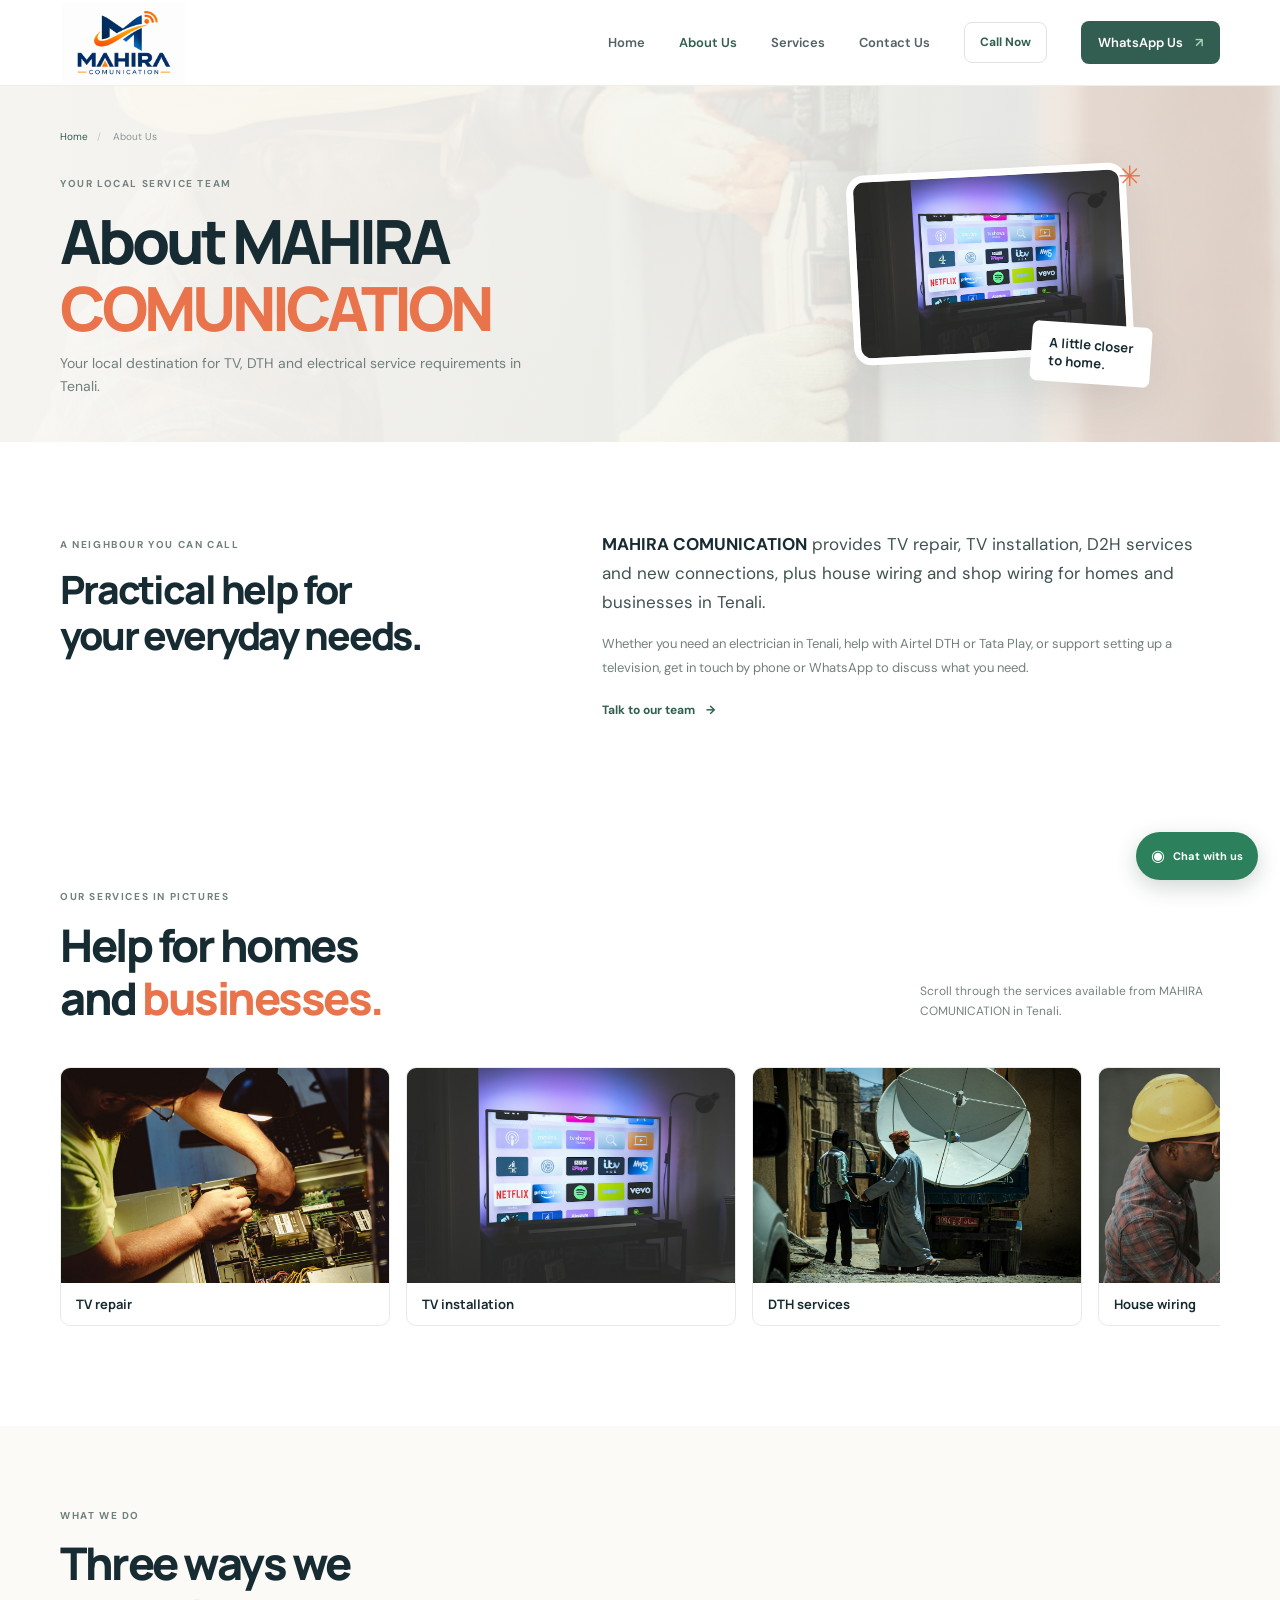
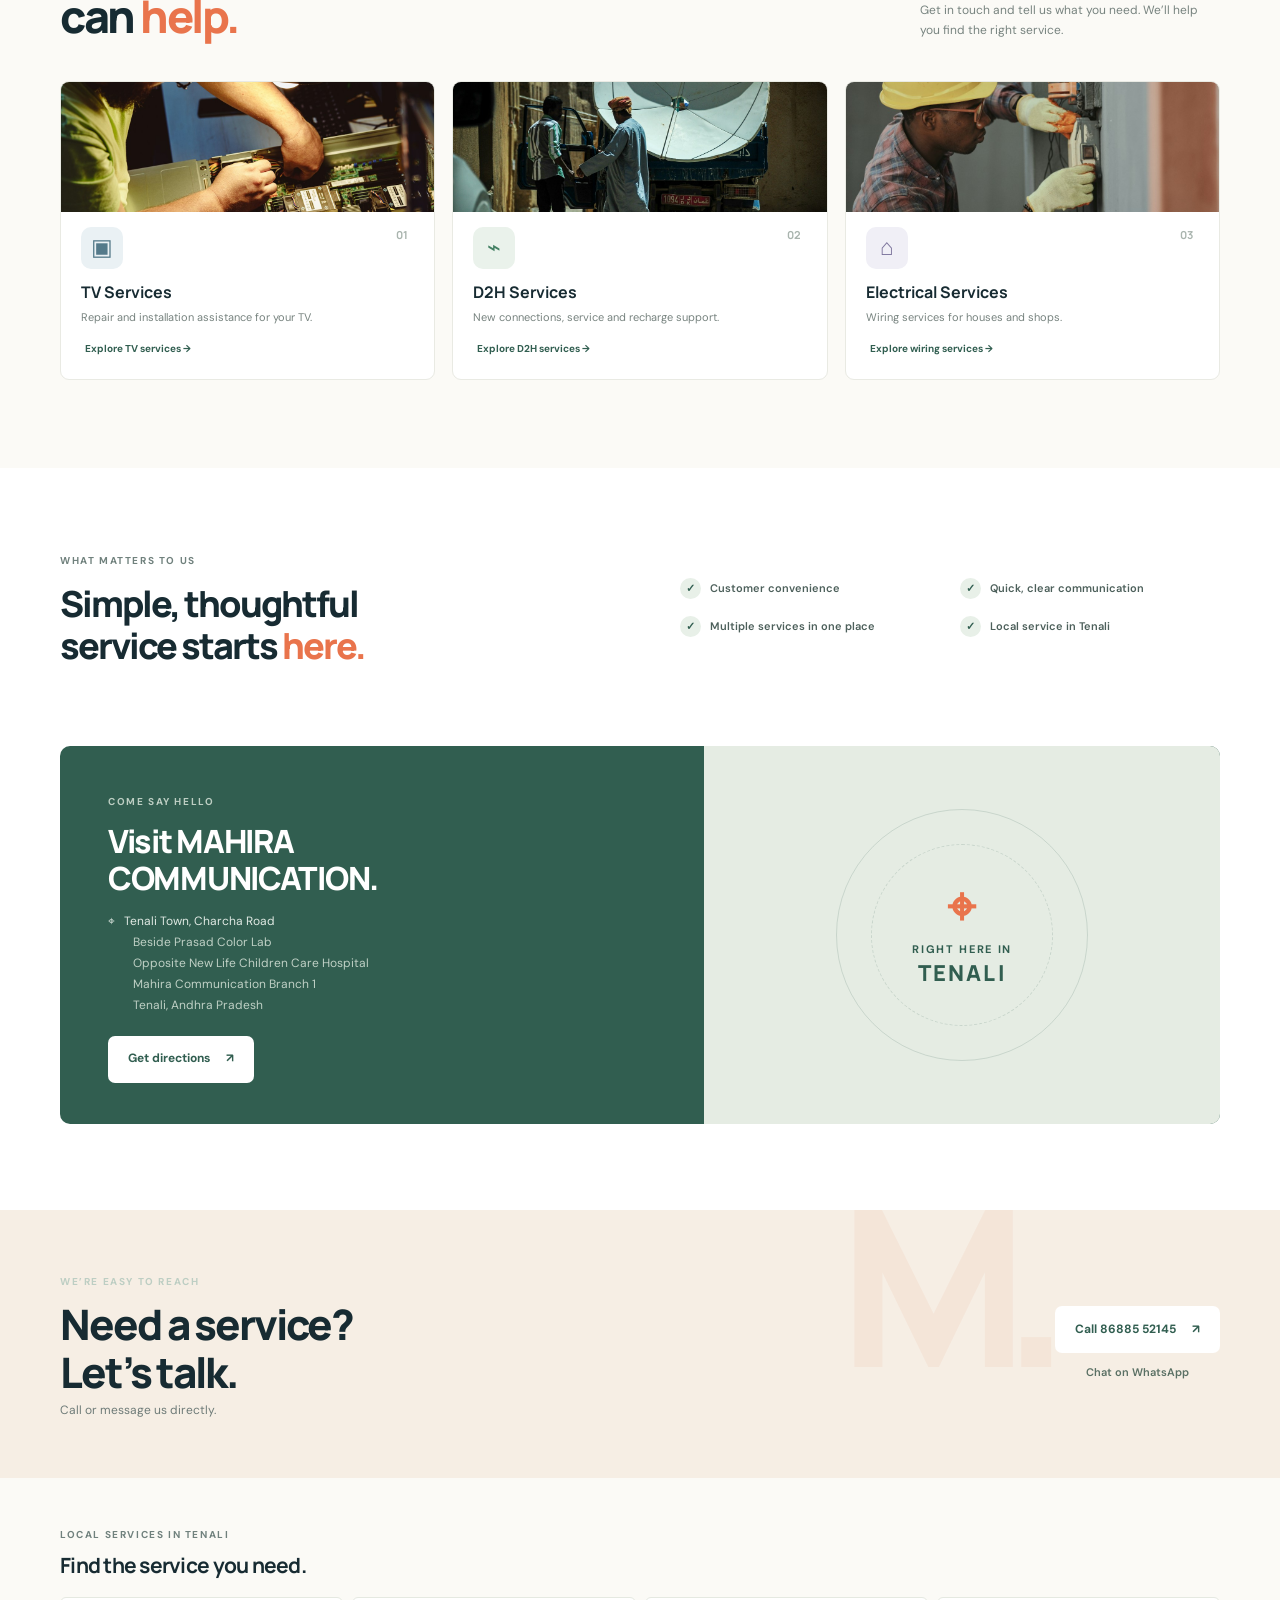
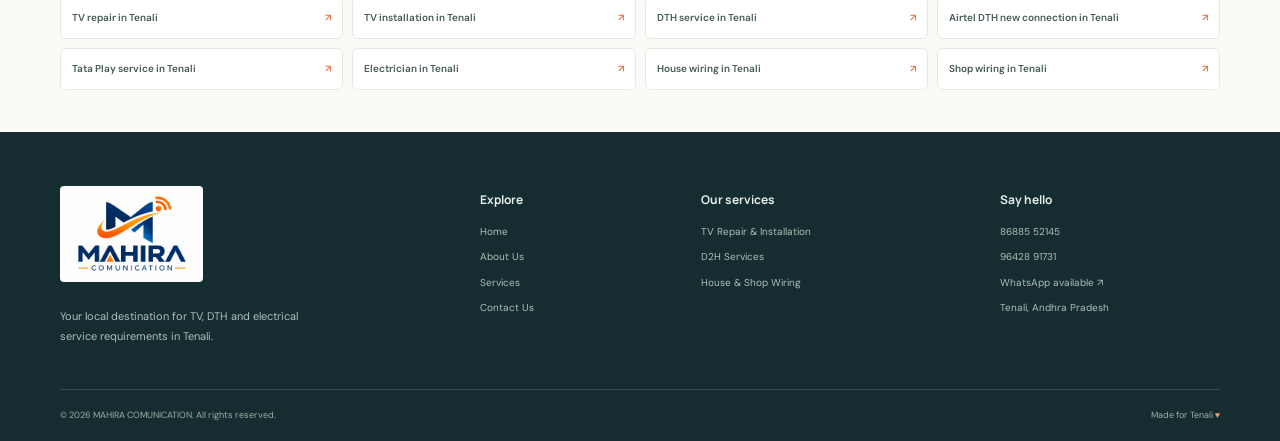
==== commit a2c6c8be: "Add Call Now to every page header" ====
--- a/about.html
+++ b/about.html
@@ -5,11 +5,12 @@
   <meta name="viewport" content="width=device-width, initial-scale=1">
   <title>About MAHIRA COMUNICATION | TV &amp; Wiring Services in Tenali</title>
   <meta name="description" content="Meet your local Tenali team for TV repair, TV installation, DTH service, house wiring and shop wiring. Visit MAHIRA COMUNICATION on Charcha Road.">
+  <link rel="canonical" href="https://mahiracomunication31-del.github.io/mahiracomunication/about.html">
   <link rel="preconnect" href="https://fonts.googleapis.com"><link rel="preconnect" href="https://fonts.gstatic.com" crossorigin>
   <link href="https://fonts.googleapis.com/css2?family=DM+Sans:wght@400;500;600;700&family=Manrope:wght@400;500;600;700;800&display=swap" rel="stylesheet"><link rel="stylesheet" href="styles.css"><script src="script.js" defer></script>
 </head>
 <body>
-  <header class="site-header"><div class="container header-inner"><a class="brand" href="index.html" aria-label="MAHIRA COMUNICATION home"><img class="brand-logo" src="images/logo.png" alt="MAHIRA COMUNICATION"></a><button class="menu-toggle" type="button" aria-expanded="false" aria-controls="primary-nav" aria-label="Open navigation"><span></span><span></span></button><nav class="primary-nav" id="primary-nav" aria-label="Main navigation"><a href="index.html">Home</a><a class="active" aria-current="page" href="about.html">About Us</a><a href="services.html">Services</a><a href="contact.html">Contact Us</a><a class="nav-whatsapp" href="https://wa.me/918688552145" target="_blank" rel="noopener noreferrer">WhatsApp Us <span>↗</span></a></nav></div></header>
+  <header class="site-header"><div class="container header-inner"><a class="brand" href="index.html" aria-label="MAHIRA COMUNICATION home"><img class="brand-logo" src="images/logo.png" alt="MAHIRA COMUNICATION"></a><button class="menu-toggle" type="button" aria-expanded="false" aria-controls="primary-nav" aria-label="Open navigation"><span></span><span></span></button><nav class="primary-nav" id="primary-nav" aria-label="Main navigation"><a href="index.html">Home</a><a class="active" aria-current="page" href="about.html">About Us</a><a href="services.html">Services</a><a href="contact.html">Contact Us</a><a class="nav-call" href="tel:+918688552145">Call Now</a><a class="nav-whatsapp" href="https://wa.me/918688552145" target="_blank" rel="noopener noreferrer">WhatsApp Us <span>↗</span></a></nav></div></header>
   <main>
     <section class="page-hero about-page-hero"><div class="container page-hero-inner"><div><div class="breadcrumbs"><a href="index.html">Home</a><span>/</span> About Us</div><span class="eyebrow">YOUR LOCAL SERVICE TEAM</span><h1>About MAHIRA<br><span>COMUNICATION</span></h1><p>Your local destination for TV, DTH and electrical service requirements in Tenali.</p></div><div class="page-hero-art about-art"><img class="page-hero-photo" src="images/tv-installation.jpg" alt="Television set up in a home"><span class="about-art-label">A little closer<br>to home.</span><span class="about-art-spark">✳</span></div></div></section>
     <section class="section about-intro"><div class="container about-columns"><div><span class="eyebrow">A NEIGHBOUR YOU CAN CALL</span><h2>Practical help for<br>your everyday needs.</h2></div><div class="about-body"><p class="large-copy"><b>MAHIRA COMUNICATION</b> provides TV repair, TV installation, D2H services and new connections, plus house wiring and shop wiring for homes and businesses in Tenali.</p><p>Whether you need an electrician in Tenali, help with Airtel DTH or Tata Play, or support setting up a television, get in touch by phone or WhatsApp to discuss what you need.</p><a class="text-link" href="contact.html">Talk to our team <span>→</span></a></div></div></section>
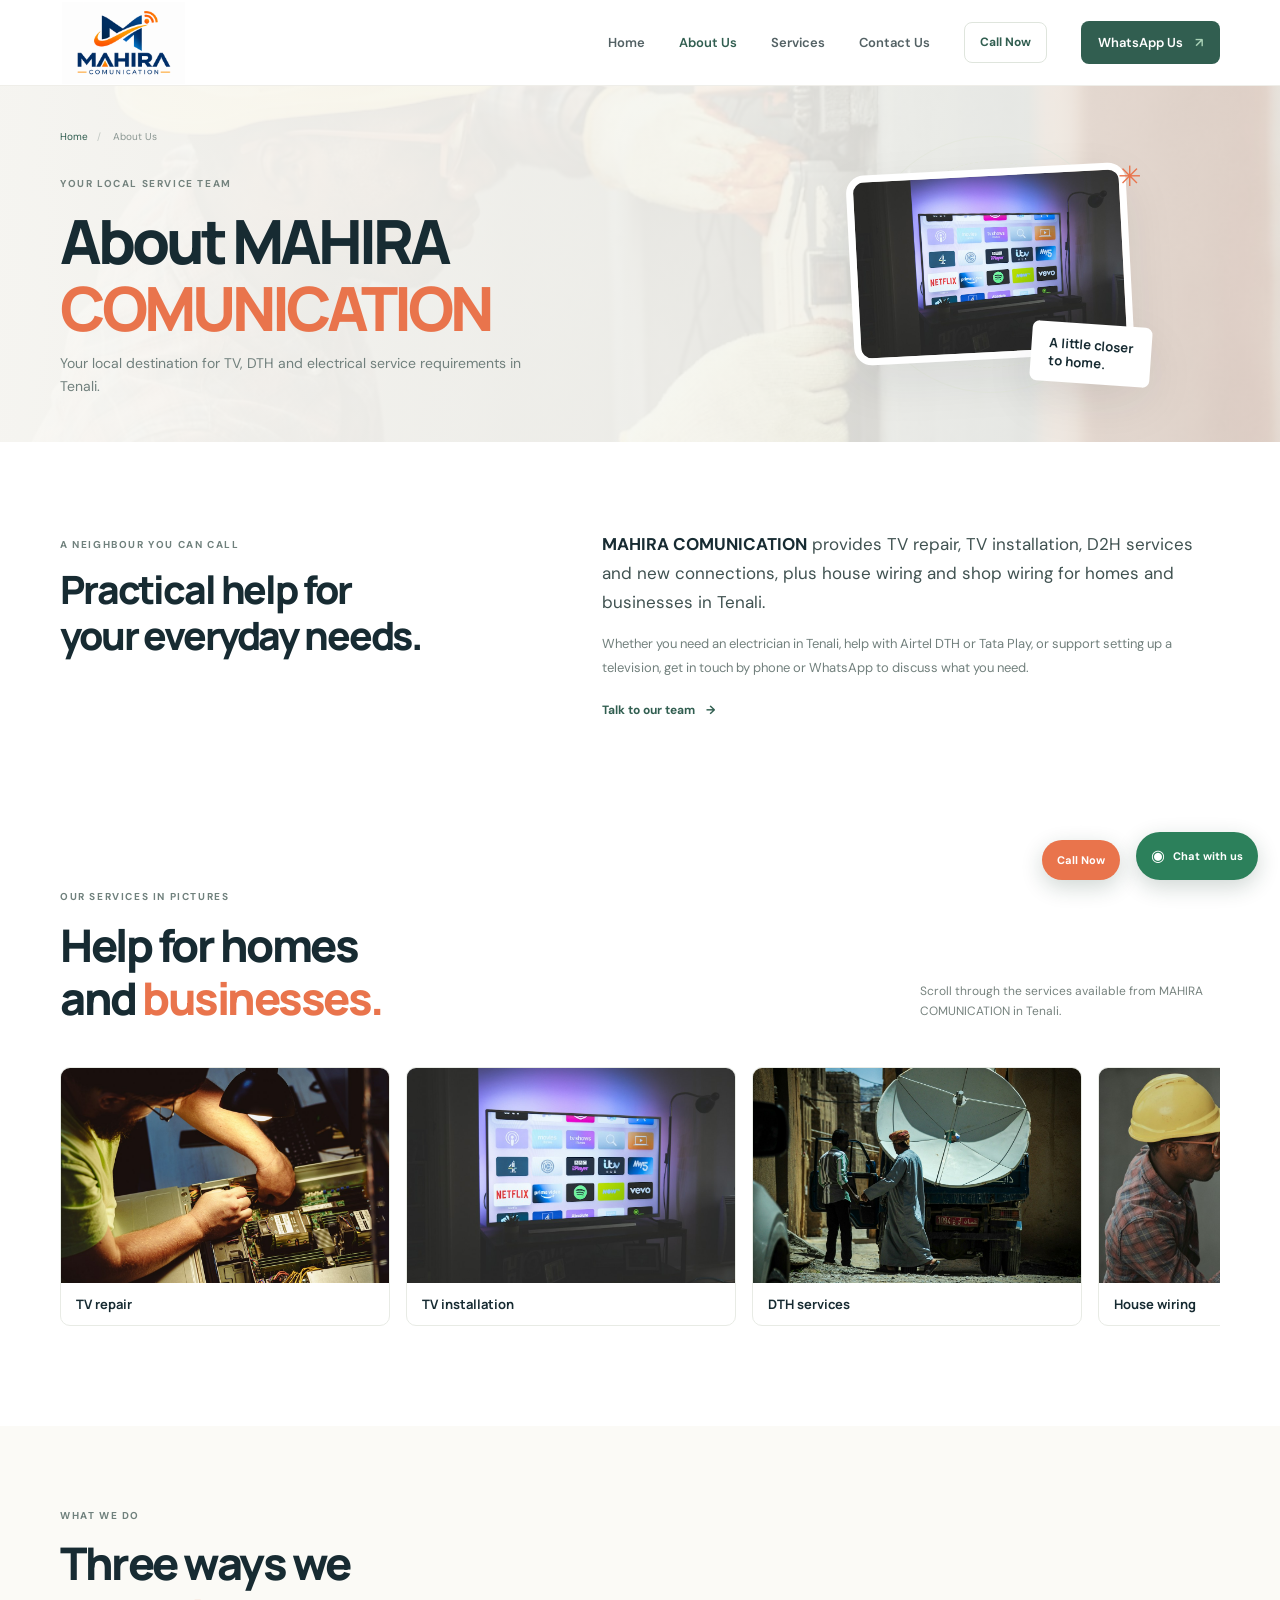
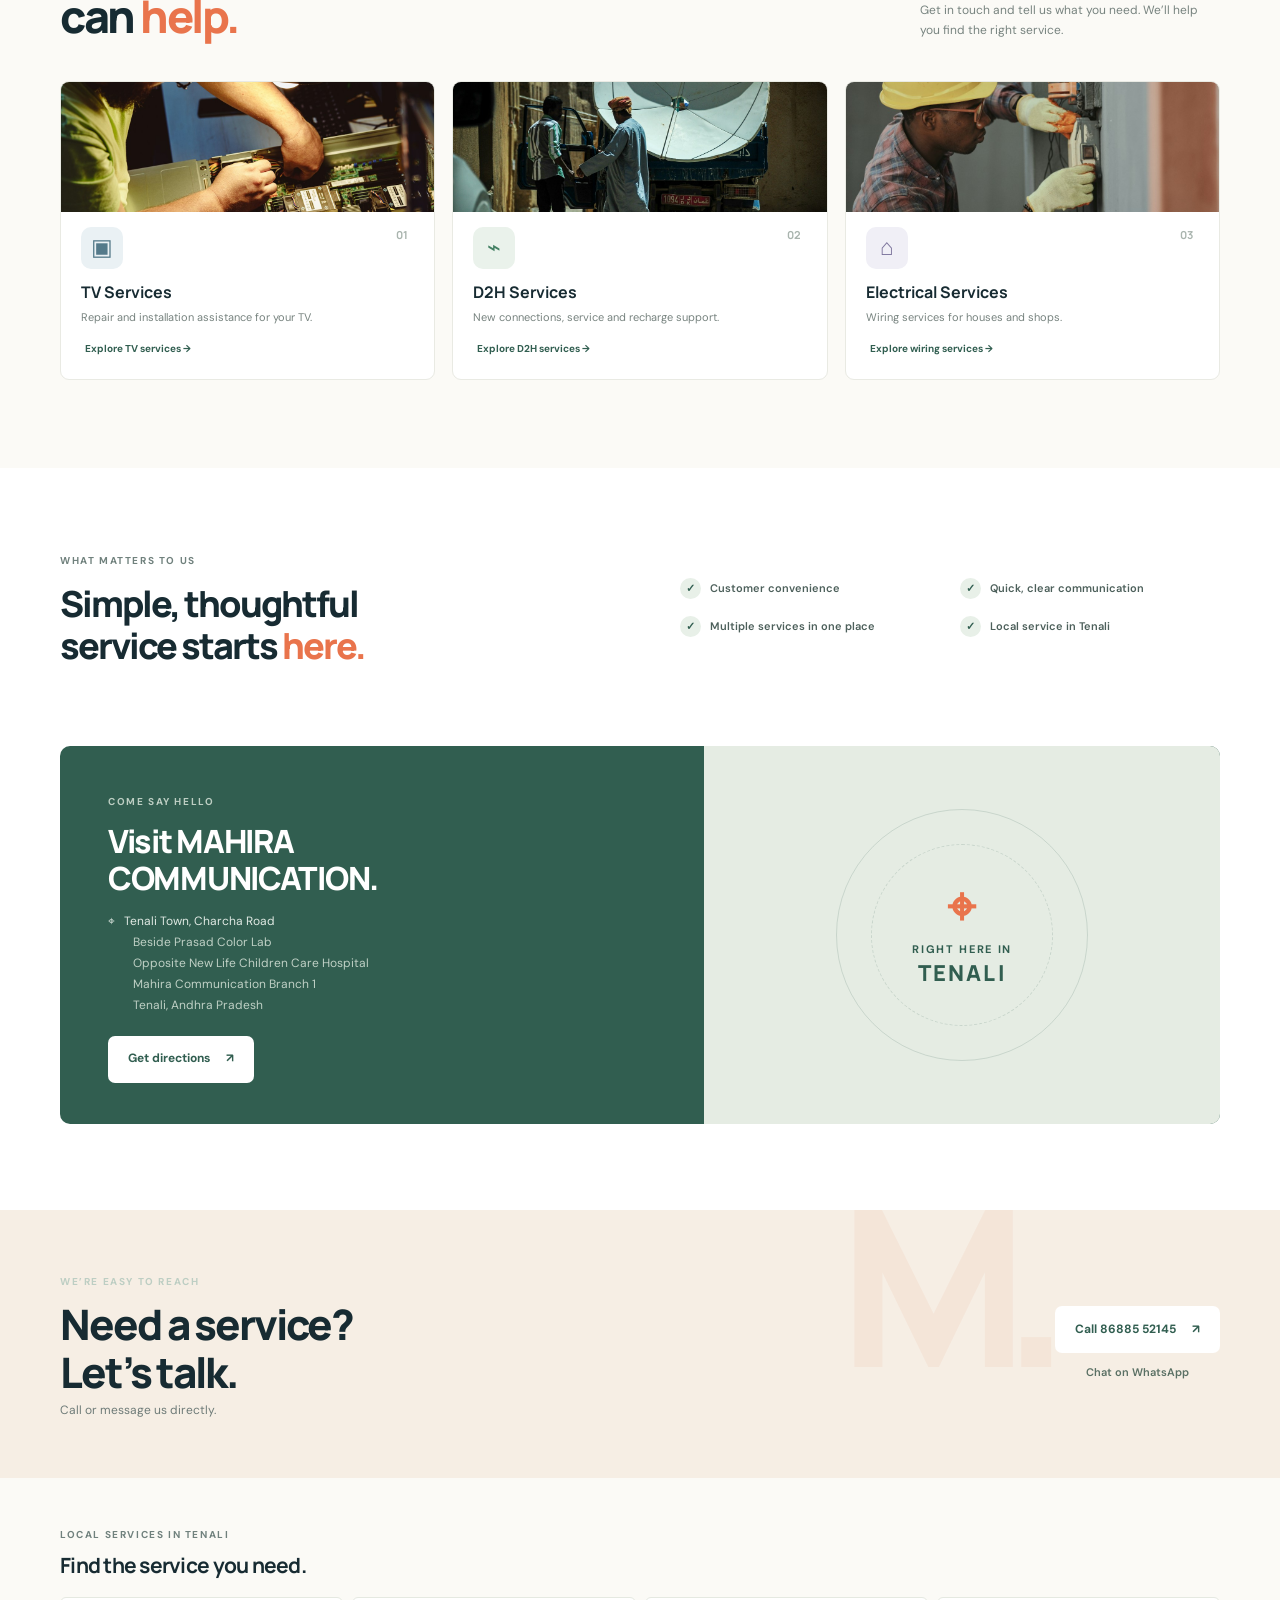
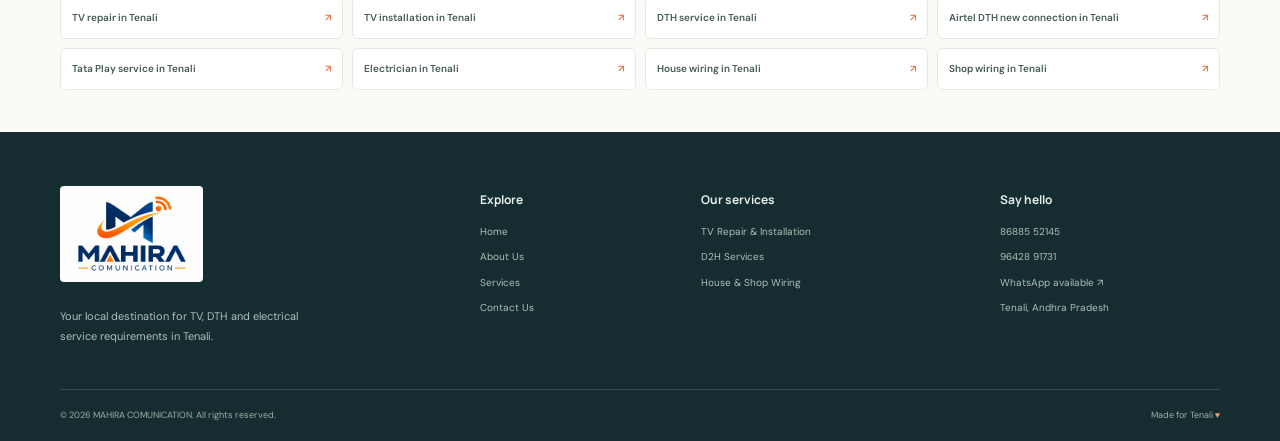
==== commit 2a01f552: "Keep call and WhatsApp actions visible on all pages" ====
--- a/about.html
+++ b/about.html
@@ -8,6 +8,7 @@
   <link rel="canonical" href="https://mahiracomunication31-del.github.io/mahiracomunication/about.html">
   <link rel="preconnect" href="https://fonts.googleapis.com"><link rel="preconnect" href="https://fonts.gstatic.com" crossorigin>
   <link href="https://fonts.googleapis.com/css2?family=DM+Sans:wght@400;500;600;700&family=Manrope:wght@400;500;600;700;800&display=swap" rel="stylesheet"><link rel="stylesheet" href="styles.css"><script src="script.js" defer></script>
+  <link rel="stylesheet" href="contact-actions.css">
 </head>
 <body>
   <header class="site-header"><div class="container header-inner"><a class="brand" href="index.html" aria-label="MAHIRA COMUNICATION home"><img class="brand-logo" src="images/logo.png" alt="MAHIRA COMUNICATION"></a><button class="menu-toggle" type="button" aria-expanded="false" aria-controls="primary-nav" aria-label="Open navigation"><span></span><span></span></button><nav class="primary-nav" id="primary-nav" aria-label="Main navigation"><a href="index.html">Home</a><a class="active" aria-current="page" href="about.html">About Us</a><a href="services.html">Services</a><a href="contact.html">Contact Us</a><a class="nav-call" href="tel:+918688552145">Call Now</a><a class="nav-whatsapp" href="https://wa.me/918688552145" target="_blank" rel="noopener noreferrer">WhatsApp Us <span>↗</span></a></nav></div></header>
@@ -22,5 +23,6 @@
     <section class="local-services"><div class="container"><span class="eyebrow">LOCAL SERVICES IN TENALI</span><h2>Find the service you need.</h2><nav class="local-service-links" aria-label="Services in Tenali"><a href="services.html#tv-repair">TV repair in Tenali <span>↗</span></a><a href="services.html#tv-installation">TV installation in Tenali <span>↗</span></a><a href="services.html#d2h">DTH service in Tenali <span>↗</span></a><a href="services.html#d2h">Airtel DTH new connection in Tenali <span>↗</span></a><a href="services.html#d2h">Tata Play service in Tenali <span>↗</span></a><a href="services.html#wiring">Electrician in Tenali <span>↗</span></a><a href="services.html#wiring">House wiring in Tenali <span>↗</span></a><a href="services.html#shop-wiring">Shop wiring in Tenali <span>↗</span></a></nav></div></section>
   </main>
   <footer class="site-footer"><div class="container"><div class="footer-main"><div class="footer-about"><a class="brand brand-footer" href="index.html" aria-label="MAHIRA COMUNICATION home"><img class="brand-logo" src="images/logo.png" alt="MAHIRA COMUNICATION"></a><p>Your local destination for TV, DTH and electrical service requirements in Tenali.</p></div><div class="footer-links"><h3>Explore</h3><a href="index.html">Home</a><a href="about.html">About Us</a><a href="services.html">Services</a><a href="contact.html">Contact Us</a></div><div class="footer-links"><h3>Our services</h3><a href="services.html#tv-repair">TV Repair &amp; Installation</a><a href="services.html#d2h">D2H Services</a><a href="services.html#wiring">House &amp; Shop Wiring</a></div><div class="footer-links footer-contact"><h3>Say hello</h3><a href="tel:+918688552145">86885 52145</a><a href="tel:+919642891731">96428 91731</a><a href="https://wa.me/918688552145" target="_blank" rel="noopener noreferrer">WhatsApp available ↗</a><span>Tenali, Andhra Pradesh</span></div></div><div class="footer-bottom"><span>© 2026 MAHIRA COMUNICATION. All rights reserved.</span><span>Made for Tenali <i>♥</i></span></div></div></footer><a class="floating-whatsapp" href="https://wa.me/918688552145" target="_blank" rel="noopener noreferrer" aria-label="Chat with MAHIRA COMUNICATION on WhatsApp"><span>◉</span><b>Chat with us</b></a>
+  <a class="floating-call" href="tel:+918688552145" aria-label="Call MAHIRA COMUNICATION">Call Now</a>
 </body>
 </html>
--- a/contact-actions.css
+++ b/contact-actions.css
@@ -0,0 +1,39 @@
+.floating-call {
+  position: fixed;
+  z-index: 4;
+  right: 160px;
+  bottom: 20px;
+  display: flex;
+  align-items: center;
+  gap: 8px;
+  padding: 11px 15px;
+  border-radius: 30px;
+  background: var(--orange);
+  color: #fff;
+  box-shadow: 0 7px 22px rgba(20, 54, 40, .2);
+  font-size: 11px;
+  font-weight: 700;
+}
+
+.floating-call:hover {
+  background: var(--green-dark);
+}
+
+@media (max-width: 480px) {
+  .floating-call {
+    right: auto;
+    bottom: 16px;
+    left: 14px;
+  }
+
+  .floating-whatsapp {
+    right: 14px;
+    bottom: 16px;
+  }
+}
+
+@media (max-width: 680px) {
+  body {
+    padding-bottom: 64px;
+  }
+}
